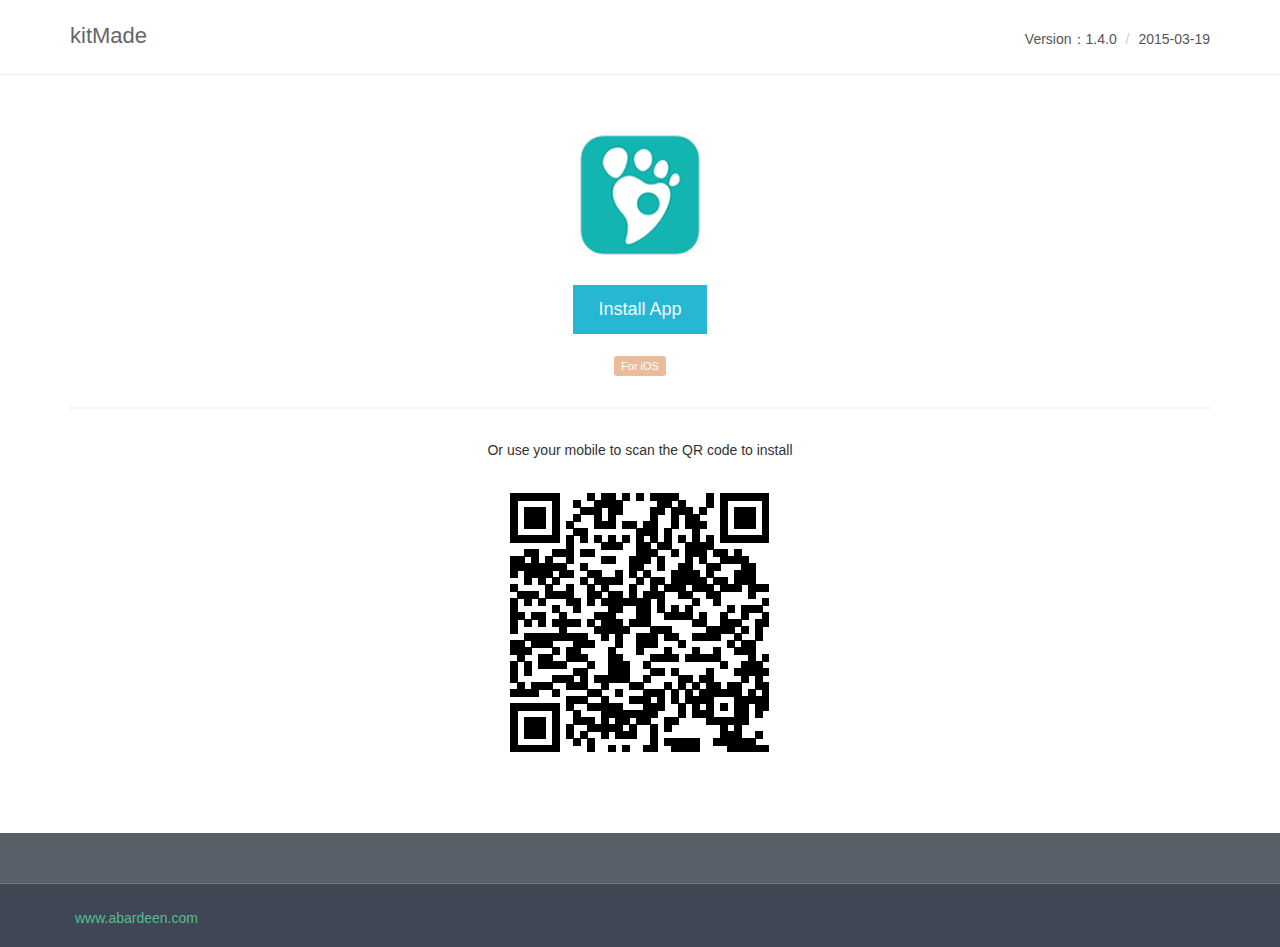
==== 国外/index.html @ a863ad76 "添加初始化" ====
<!DOCTYPE html>
<html lang="en"><!--<![endif]--><head><meta http-equiv="Content-Type" content="text/html; charset=UTF-8">
    <title>kitMade</title>
	<meta charset="utf-8">
    <meta name="keywords" content="阿巴町 企业签名 InHouse In-House iOS  ipa apk adhoc 安装 iPad iPhone">
    <meta name="description" content="阿巴町iOS APP下载">

    <meta property="og:type" content="webpage">
    <meta property="og:url" content="http://www.abardeen.com/">
    <meta property="og:title" content="阿巴町">
    <meta property="og:description" content="阿巴町">

    <meta name="apple-mobile-web-app-capable" content="yes">
    <meta name="apple-mobile-web-app-title" content="阿巴町">
    <meta name="apple-mobile-web-app-status-bar-style" content="black-translucent">
    <meta name="viewport" content="width=device-width, initial-scale=1.0, maximum-scale=1.0, minimum-scale=1.0, user-scalable=no minimal-ui">

    <link rel="dns-prefetch" href="http://ssl.pgyer.com/">
    <link rel="dns-prefetch" href="http://google-analytics.com/">

  

    <!-- CSS Global Compulsory-->
    <link rel="stylesheet" href="./inc/css/bootstrap.min.css">
    <link rel="stylesheet" href="./inc/css/style.css">

    <!-- CSS Implementing Plugins -->
    <link rel="stylesheet" href="./inc/css/line-icons.css">
    <link rel="stylesheet" href="./inc/css/font-awesome.min.css">
    <link rel="stylesheet" href="./inc/css/flexslider.css">
    <link rel="stylesheet" href="./inc/css/jquery.bxslider.css">
    <link rel="stylesheet" href="./inc/css/horizontal-parallax.css">

    <!-- CSS Theme -->
    <link rel="stylesheet" href="./inc/css/default.css" id="style_color">

    <!-- CSS Customization -->
    <link rel="stylesheet" href="./inc/css/custom.css">

</head>	

<body>


<!--=== Breadcrumbs ===-->
<div class="row-fluid breadcrumbs margin-bottom-20">
	<div class="container">
        <h1 class="pull-left">kitMade</h1>
        <ul class="pull-right breadcrumb">
            <li>Version：1.4.0</li>
			<li>2015-03-19</li>
        </ul>
    </div><!--/container-->
</div><!--/breadcrumbs-->
<!--=== End Breadcrumbs ===-->

<!--=== Content Part ===-->
<div class="container content"> 	
    <div id="" class="view row">    
        <div class="span12" style="text-align:center;">
                        <a href="javascript:void(0);" onclick="javascript:install();"><img src="./app/kitMade/logo.png" class="appicon" onerror="javascript:this.src=&#39;/static/assets/img/default-icon.png&#39;;"></a>
                        <div>
            </div>
        </div>
    </div>

    <div id="" class="view row" style="margin-top:30px;">    
        <div class="span12 margin-bottom-20" style="text-align:center;">
                        <a href="javascript:void(0);" onclick="javascript:install();" id="install" class="btn-u btn-u-lg"><i class="fa fa-download"></i> Install App</a>
                    </div>
        <div class="span12" style="text-align:center;">
                            <span class="label label-info" id="labelInfo">For iOS</span>
                      
                    </div>
    </div>

    <hr class="devider devider-dotted">

    <div id="" class="view row margin-bottom-30">    
        <div class="span12" style="text-align:center;">
            Or use your mobile to scan the QR code to install            <br>
            <br>
             <img src="./app/kitMade/qrcode.png">
        </div>
    </div>

    
    
    
        
</div><!--/container-->	 	
<!--=== End Content Part ===-->


<!--=== Footer ===-->
<div class="footer">
	<div class="container">
		<div class="row-fluid">
		</div><!--/row-fluid-->	
	</div><!--/container-->	
</div><!--/footer-->	
<!--=== End Footer ===-->

<!--=== Copyright ===-->
<div class="copyright">
	<div class="container">
		<div class="row">
			<div class="col-md-6 col-sm-6 col-xs-7 text-left">
	            <p><a href="http://www.abardeen.com/">www.abardeen.com</a></p>
			</div>
			
		</div><!--/row-fluid-->
	</div><!--/container-->	
</div><!--/copyright-->	
<!--=== End Copyright ===-->

<!-- JS Global Compulsory -->
<script async="" src="./inc/analytics.js"></script><script type="text/javascript" src="./inc/jquery-1.10.2.min.js"></script>
<script type="text/javascript" src="./inc/jquery-migrate-1.2.1.min.js"></script>
<script type="text/javascript" src="./inc/bootstrap.min.js"></script>
<script type="text/javascript" src="./inc/app.js"></script>

<script>
(function(i,s,o,g,r,a,m){i['GoogleAnalyticsObject']=r;i[r]=i[r]||function(){
 (i[r].q=i[r].q||[]).push(arguments)},i[r].l=1*new Date();a=s.createElement(o),
 m=s.getElementsByTagName(o)[0];a.async=1;a.src=g;m.parentNode.insertBefore(a,m)
 })(window,document,'script','//www.google-analytics.com/analytics.js','ga');

ga('create', 'UA-52814215-1', 'auto');
ga('send', 'pageview');
</script>

<!-- JS Page Level -->
<script type="text/javascript">
    jQuery(document).ready(function() {
        App.init();
    });
</script>
<!--[if lt IE 9]>
<script src="/static/assets/plugins/respond.js"></script>
<![endif]-->    

<script>
function isMobile() {
    return /Android|webOS|iPhone|iPad|iPod|BlackBerry|IEMobile|Opera Mini/i.test(navigator.userAgent);
}
function install() {
        if (!isMobile()) {
        alert('For install app, please use the mobile-browser to open this page, or scan the QR code below.');
        return;
    }
    
    
    
    url = "itms-services://?action=download-manifest&url=https://app-download-hk.abardeen.com/app/kitMade/kitMade.plist";
    window.location.href = url;
}
function saveData() {
    $.ajax({
        type : "POST",
        data : $('#form').serialize(),
        dataType: 'json',
        beforeSend: function( xhr ) {
            $('#submitButton').text('Loading...').addClass('btn-u-default').attr('disabled', 'disabled');
        },
        success : function(result, textStatus, jqXHR) {
            code = result.code;
            if (code == 0) {
                window.location.href = '/app/view/4c2f49879f9f68a579352733b20bb296';
            } else {
                alert(result.message);
                $('#submitButton').text('Enter').removeClass('btn-u-default').removeAttr('disabled');
            }
        },
        error : function(jqXHR, textStatus, errorThrown) {
            $('#submitButton').text('Enter').removeClass('btn-u-default').removeAttr('disabled');
        }
    });
}
function isMobileDateValid() {
    var myDate = new Date();
    var ts = myDate.getTime() / 1000;
    return (ts <= 1411228799);
}
$(document).ready(function() {
    $('#form').submit(function() {
        if ($('#password').val() == '') {
            alert('Please enter password');
            return false;
        }

        saveData();
        return false;
    });

    $('.history_row').click(function() {
       appkey = $(this).attr('appkey');
       window.location.href = '/app/view/' + appkey;
    });

    $('.history_show_more').click(function() {
       $('.history_row').show();
       $(this).hide();
    });
});
</script>



</body></html>
---- 国外/inc/css/style.css ----
/*Import Global Compulsory CSS Files*/
@import url(app.css);
@import url(plugins.css);

/*Import CSS Plugins*/
@import url(plugins/animate.css);
@import url(plugins/box-shadows.css);

/*Boxed Layout
------------------------------------*/
.wrapper {
  background: #fff;
}

.boxed-layout {
  padding: 0;
  box-shadow: 0 0 5px #ccc;
  margin-left: auto !important;
  margin-right: auto !important;
  background: url(../img/patterns/15.png) repeat;
}

/*Parallax Backgrounds
------------------------------------*/
.parallax-bg {
	background: url(../img/blur/img1.jpg) 50% 0 repeat fixed;		
}

/*Parallax Counter Block*/
.parallax-counter {
	padding: 60px 0;
	background: url(../img/bg/9.jpg) 50% 0 no-repeat fixed;	
}

.parallax-counter h4 {
	color: #fff;
	font-size: 18px;
}

.parallax-counter .counters {
	color: #fff;
	padding: 20px 0;
	font-weight: 200;
	background: rgba(0,0,0,0.6);
}

/*Parallax Team*/
.parallax-team {
	background: url(../img/team/faces.jpg) 50% 0 repeat fixed;	
}

.parallax-team,
.parallax-team .title-box-v2 {
	position: relative;
}

.parallax-team:before {
	top: 0;
	left: 0;
	width: 100%;
	height: 100%; 
	content: " ";
	position: absolute;
	background: rgba(255,255,255,0.9);
}

/*Top Bar (login, search etc.)
------------------------------------*/
.topbar {
	z-index: 12;
	padding: 8px 0 16px 0;
	position: relative;
}

.topbar ul.loginbar {
	margin: 0;
}

.topbar ul.loginbar > li {
	display: inline;
	list-style: none;
	position: relative;
	padding-bottom: 15px;
}

.topbar ul.loginbar > li > a, 
.topbar ul.loginbar > li > a:hover {
	color: #7c8082;
	/* font-size: 11px; */
	/* text-transform: uppercase; */
}

.topbar ul.loginbar li i.fa { 
	color: #bbb;
}

.topbar ul.loginbar li.topbar-devider { 
	top: -1px;
	padding: 0;
	font-size: 8px;
	position: relative;
	margin: 0 9px 0 5px;
	font-family: Tahoma;
	border-right: solid 1px #bbb;
}

/*Lenguages*/
.topbar ul.lenguages {
	top: 25px;
	left: -5px;
	display: none;
	padding: 4px 0;
	padding-left: 0; 
	list-style: none;
	min-width: 100px;
	position: absolute;
	background: #f0f0f0;
}

.topbar li:hover ul.lenguages {
	display: block;
}

.topbar ul.lenguages:after {
	top: -4px;
	width: 0; 
	height: 0;
	left: 8px;
	content: " "; 
	display: block; 
	position: absolute;
	border-bottom: 6px solid #f0f0f0;	
	border-left: 6px solid transparent;
	border-right: 6px solid transparent;
	border-left-style: inset; /*FF fixes*/
	border-right-style: inset; /*FF fixes*/
}

.topbar ul.lenguages li a {
	color: #555;
	display: block;
	font-size: 12px;
	padding: 2px 12px;
	margin-bottom: 1px;
	text-transform: uppercase; 
}

.topbar ul.lenguages li.active a i {
	color: #999;
	float: right;
	margin-top: 2px;
}

.topbar ul.lenguages li a:hover, 
.topbar ul.lenguages li.active a {
	background: #fafafa;
}

.topbar ul.lenguages li a:hover {
	text-decoration: none; 
}

/*Top Bar v1 (login, search etc.)
------------------------------------*/
.topbar-v1 {
	background: #fdfdfd;
	border-bottom: solid 1px #f0f0f0;
}

/*Top Contacts*/
.topbar-v1 ul {
	margin: 0;
}

.topbar-v1 .top-v1-contacts li {
	color: #666;
	padding: 5px 0;
	font-size: 12px;
	margin-right: 15px;
	display: inline-block;
}

.topbar-v1 .top-v1-contacts i {
	color: #999;
	font-size: 13px;
	margin-right: 3px;
}

/*Top Data*/
.topbar-v1 .top-v1-data {
	text-align: right;
}

.topbar-v1 .top-v1-data li {
	padding: 5px 11px;
	display: inline-block;	
	border-right: solid 1px #eee;
}

.topbar-v1 .top-v1-data li:first-child {
	border-left: solid 1px #eee;
}

.topbar-v1 .top-v1-data li a {
	font-size: 12px; 
}

.topbar-v1 .top-v1-data li a:hover {
	text-decoration: none;
}

.topbar-v1 .top-v1-data li i {
	color: #777;
	font-size: 13px; 
}

.topbar-v1 .top-v1-data li a:hover i {
	color: #72c02c;
}

/*Responsive Topbar v1*/
@media (max-width: 992px) {
	.topbar-v1 ul {
		text-align: center !important;
	}

	.topbar-v1 .top-v1-contacts {
		margin: 10px 0;
	}

	.topbar-v1 .top-v1-data li {
		top: 1px;
		padding: 6px 16px;
		margin-left: -5px;
		position: relative;
		border: solid 1px #eee;
	}		
}

/*Header Default
------------------------------------*/
.header {
	z-index: 99;
	position: relative;
	border-bottom: solid 2px #eee;
}

.header .navbar {
	margin: 0;
	min-height: inherit;
}

.header .navbar-default {
	border: none;
	background: none;
}

.header .navbar-collapse {
	position: relative;
	/*max-height: inherit;*/
}

/*Brand*/
.header .navbar-brand { 
	z-index: 1;
	top: -8px;
	position: relative;
	padding: 0 10px 10px;
}

@media (max-width: 992px) {
	.header .navbar-brand { 
		top: 0;
		height: 40px;
	}
}

/*Navbar*/
@media (min-width: 992px) {
	.header .navbar-nav {
		float: right;
	}	
}

.header .navbar-default .navbar-nav > li > a {
	color: #687074;
	font-size: 15px;
	font-weight:400;
	text-transform: uppercase;
}

.header .navbar-default .navbar-nav > .active > a {
	color: #72c02c;
}

/*Dropdown*/
.header .navbar-right .dropdown-menu {
	right: inherit;
}

/*Navbar Toggle*/
.navbar-toggle,
.navbar-default .navbar-toggle:hover, 
.navbar-default .navbar-toggle:focus {
	background: #72c02c;
	padding: 6px 10px 2px;
}

.navbar-default .navbar-toggle {
	border-color: #5fb611;
}

.navbar-default .navbar-toggle:hover {
	background: #5fb611;
}

.navbar-default .navbar-toggle .fa {
	color: #fff;
	font-size: 19px;
}

/*Responsive Navbar*/
@media (max-width: 767px) {
	.header .navbar-default .navbar-nav > li > a {
		font-size: 14px;
		padding: 9px 10px;
	}

	.header .navbar-default .navbar-nav > li a {
		/*margin-bottom: 1px;*/
		border-bottom: solid 1px #eee;
	}

	.header .navbar-default .navbar-nav > li > a:focus {
		background: none;
	}

	.header .navbar-default .navbar-nav > li > a:hover {
		color: #72c02c;
	}

	.header .navbar-default .navbar-nav > .active > a,
	.header .navbar-default .navbar-nav > .active > a:hover,
	.header .navbar-default .navbar-nav > .active > a:focus {
		color: #fff;
		background: #72c02c;
		/*border-bottom: solid 2px #72c02c;*/
	}

	.header .dropdown-submenu li a { 
		font-size: 12px;
	}	
}

@media (min-width: 767px) {
	/*Navbar Collapse*/
	.header .navbar-collapse {
		padding: 0;
	}

	/*Navbar*/
	.header .navbar-nav {
		top: 2px;
		position: relative;
	}

	.header .navbar-default .navbar-nav > li > a {
		padding: 9px 30px 9px 20px;		
	}

	.header .navbar-default .navbar-nav > li > a,
	.header .navbar-default .navbar-nav > li > a:focus {	
		border-bottom: solid 2px transparent;
	}

	.header .navbar-default .navbar-nav > li > a:hover,
	.header .navbar-default .navbar-nav > .active > a {
		border-bottom: solid 2px #72c02c;
	}
	
	.header .navbar-default .navbar-nav > li > a,
	.header .navbar-default .navbar-nav > li > a:hover,
	.header .navbar-default .navbar-nav > li > a:focus,	
	.header .navbar-default .navbar-nav > .active > a, 
	.header .navbar-default .navbar-nav > .active > a:hover, 
	.header .navbar-default .navbar-nav > .active > a:focus {
		background: none;
	}
	

	.header .navbar-default .navbar-nav > .open > a,
	.header .navbar-default .navbar-nav > .open > a:hover,
	.header .navbar-default .navbar-nav > .open > a:focus {
		color: #687074;
	}

	/*Dropdown Menu*/
	.header .dropdown-menu { 
		padding: 0;
		border: none;
		min-width: 200px;
		border-radius: 0; 
		z-index: 9999 !important;
		margin-top: -2px !important; 
		border-top: solid 2px #72c02c; 
		border-bottom: solid 2px #687074; 
	}

	.header .dropdown-menu li a { 
		color: #687074; 
		font-size: 13px; 
		font-weight: 400; 
		padding: 6px 15px; 
		border-bottom: solid 1px #eee;
	}

	.header .dropdown-menu .active > a,
	.header .dropdown-menu li > a:hover {
		color: #fff;
		filter: none !important;
		background: #687074 !important;
		-webkit-transition: all 0.1s ease-in-out;
		-moz-transition: all 0.1s ease-in-out;
		-o-transition: all 0.1s ease-in-out;
		transition: all 0.1s ease-in-out;
	}

	.header .dropdown-menu li > a:focus {
		background: none;
		filter: none !important;
	}

	.header .navbar-nav > li.dropdown:hover > .dropdown-menu {
		display: block;
	}	
}

/*Search Box*/
.header .navbar .nav > li > .search {
	color: #aaa;
	cursor: pointer;
	min-width: 35px;
	font-size: 15px;
	text-align: center;
	background: #f7f7f7;
	padding: 11px 0 12px;
	display: inline-block;
	border-bottom: solid 2px #aaa;
}

.header .navbar .nav > li > .search:hover {
	color: #72c02c;
	background: #f7f7f7;
	border-bottom-color: #72c02c;
}

.header .navbar .search-open {
	right: 0; 
	top: 38px; 
	display: none;
	padding: 14px; 
	position: absolute;
	background: #fcfcfc; 
	border-top: solid 2px #eee;
	box-shadow: 0 1px 3px #ddd; 
}

.header .navbar .search-open form {
	margin: 0;	
}

@media (min-width: 767px) {
	.header .navbar .search-open {
		width: 330px;
	}

	.header .open > .dropdown-menu,
	.header-v1 .open > .dropdown-menu {
		display: none;
	}
}

@media (max-width: 767px) {
	.header .navbar .nav > li > .search {
		color: #999;
		width: 35px;
		height: 34px;
		line-height: 12px;
		text-align: left;
		text-align: center;
		margin: 5px 10px 0;
		background: #eee;
		border-bottom: none;
	}

	.header .navbar .nav > li > .search:hover {
		background: #5fb611;
		color: #fff !important;
	}

	.header .navbar .search-open {
		top: 5px;
		padding: 0;
		left: 48px;
		border-top: none;
		box-shadow: none;
		background: none; 
		margin-right: 10px;
	}
}

/*Header v1
------------------------------------*/
.header-v1 {
	border-bottom: none; 
}

/*Brand*/
.header-v1 .navbar-brand {
	top: 2px;
	padding: 0 10px 10px;
}

/*Search Box*/
.header-v1 .navbar .search-open {
	background: #f8f8f8; 
}

@media (max-width: 767px) {
	.header-v1 .navbar .search-open {
		bottom: -6px; 
	}	
}

.header-v1 .navbar .nav > li > .search {
	padding: 11px;
	border: none;
	min-width: 37px;
}

.header-v1 .navbar .nav > li > .search:hover {
	background: #72c02c;
	color: #fff !important;
}

/*Toggle*/
.header-v1 .navbar-toggle {
	margin-top: 3px;
}

/*Responsive Header v1*/
@media (min-width: 767px) and (max-width: 992px) {
	/*Brand*/
	.header-v1 .navbar-brand {
		margin-bottom: 15px;
	}
}

@media (min-width: 767px) {
	/*Navbar*/
	.header-v1 .navbar-default .navbar-nav > li {
		margin-left: 1px;
	}

	.header-v1 .navbar-default .navbar-nav > li > a {
		padding: 9px 30px 6px 20px;		
	}

	.header-v1 .navbar-default .navbar-nav > .active > a,
	.header-v1 .navbar-default .navbar-nav > li > a:hover,
	.header-v1 .navbar-default .navbar-nav > li > a:focus {
		color: #fff !important;
		background: #72c02c !important;
	}

	.header-v1 .navbar-default .navbar-nav > .open > a,
	.header-v1 .navbar-default .navbar-nav > .open > a:hover,
	.header-v1 .navbar-default .navbar-nav > .open > a:focus {
		color: #fff;
		background: #72c02c;		
	}

	/*Dropdown Menu*/
	.header-v1 .dropdown-menu { 
		background: #fafafa;
	}
}

/*Header Fixed
------------------------------------*/
/*Header*/
.header-fixed .header {
	height: 78px;
}

.header-fixed .header.header-fixed-shrink {
	top: 0;
	left: 0;
	width: 100%;
	height: 95px;
	z-index: 9999;
	position: fixed;
	margin-top: -35px;
	background: rgba(255,255,255, 0.9);
	border-bottom-color: #f5f5f5;
	-webkit-transition: height 0.6s;
	-moz-transition: height 0.6s;
	transition: height 0.6s;
}

/*Brand*/
.header-fixed .header.header-fixed-shrink .navbar-brand { 
	top: 10px;
	z-index: 1;
	position: relative;
	padding: 0 10px 10px;
}

.header-fixed .header.header-fixed-shrink .navbar-brand img {
	width: 90%;
}

.header-fixed .header.header-fixed-shrink .search,
.header-fixed .header.header-fixed-shrink .active a {
	border-bottom: none !important;
}

.header-fixed .header.header-fixed-shrink .dropdown > a:after {
	top: 19px;
}

/*Toggle*/
.header-fixed .navbar-toggle {
	margin-top: 5px;
}

/*Search Bar*/
.header-fixed .header.header-fixed-shrink .search {
	margin-top: 12px;
	padding: 8px !important;
	color: #585f69 !important;
	background: none !important;
}

.header-fixed .header.header-fixed-shrink .search-open {
	border-top: none;
	background: rgba(255,255,255, 0.9);	
}

/*Responsive Fixed Header*/
@media (max-width: 992px) {
	/*Header*/
	.header-fixed .header {
		height: 118px;
	}

	.header-fixed .header.header-fixed-shrink {
		height: 135px;
	}
}

@media (max-width: 767px) {
	/*Header*/
	.header-fixed .header,
	.header-fixed .header.header-fixed-shrink {
		height: 88px;
	}

	/*Navbar*/
	.header-fixed .header .navbar-nav {
		background: #fff;
		padding: 6px 0;
		margin-top: 0px;
		border: solid 1px #eee;
	}
	
	.header-fixed .header .navbar-default .navbar-collapse, 
	.header-fixed .header .navbar-default .navbar-form {
		border: none;
	}

	/*Toggle*/
	.header-fixed .navbar-toggle {
		margin-top: 9px;
	}

	/*Search*/
	.header-fixed .header.header-fixed-shrink .navbar .nav > li > .search {
		top: 5px;
		position: relative;
	}	
}

@media (min-width: 767px) {
	/*Navbar*/
	.header-fixed .header.header-fixed-shrink .navbar-nav > li > a {
		padding: 19px 30px 18px 20px;
		border-bottom: solid 1px transparent !important;
	}

	/*Search Bar*/
	.header-fixed .header.header-fixed-shrink .search-open {
		top: 56px;
	}	
}

/*Dropdown Submenu for BS3
------------------------------------*/
.dropdown-submenu { 
   position: relative; 
}

.dropdown > a:after,
.dropdown-submenu > a:after {
    top: 8px;
    right: 9px;
    font-size: 11px;
    content: "\f105";
    position: absolute;
    font-weight: normal;
    display: inline-block;
    font-family: FontAwesome;
}

@media (max-width: 767px) {
  .dropdown-submenu > a:after {
      content: " ";
  }
}

.dropdown > a:after {
    top: 9px;
    right: 15px;
    content: "\f107";
}

.dropdown-submenu > .dropdown-menu { 
   top: 0; 
   left: 100%; 
   margin-top: -5px; 
   margin-left: 0px; 
}

.dropdown-submenu:hover > .dropdown-menu {  
   display: block;
}

@media (max-width: 767px) {
  .dropdown-submenu > .dropdown-menu {  
     display: block;
     margin-left: 15px;
  }
}

.dropdown-submenu.pull-left {
   float: none;
}

.dropdown-submenu.pull-left > .dropdown-menu {
   left: -100%;
   margin-left: 10px;
}

.dropdown-menu li [class^="fa-"],
.dropdown-menu li [class*=" fa-"] {
  left: -3px;
  width: 1.25em;
  margin-right: 1px;
  position: relative;
  text-align: center;
  display: inline-block;
}
.dropdown-menu li [class^="fa-"].fa-lg,
.dropdown-menu li [class*=" fa-"].fa-lg {
  /* increased font size for fa-lg */
  width: 1.5625em;
}

/*Menu Icons*/
.menu-icon {
   margin-right: 10px;
   font-weight: 200;
}

/*Dropdown Show*/
.dropdown-show {
  position: relative;
  display: inline-block;
  box-shadow: 0 0 4px #eee;
}

/*Main Styles
------------------------------------*/
/*Purchase Block*/
.purchase {
	padding: 25px 0 30px;
	border-bottom: solid 1px #eee;
	background: url(../img/breadcrumbs.png) repeat;
}
.purchase p {
	margin-bottom: 0;
}
.purchase span {
	color: #666;
	display: block;
	font-size: 24px;
	line-height: 35px;
	font-weight: normal;
	margin-bottom: 12px;
	font-family: 'Open Sans', sans-serif; 	
}

.purchase .btn-buy {
	text-align: center;
}

.purchase .btn-buy a {
	margin-top: 27px;
}

.purchase .btn-buy a i {
	margin-right: 5px;
}

@media (max-width: 992px) {
	.purchase {
		text-align: center;
	}

	.purchase span {
		font-size: 22px;
		line-height: 29px;
	}

	.purchase .btn-buy a {
		margin-top: 25px;
		font-size: 16px;
	}
}

/*Service*/
.service {
	overflow: hidden; 
	margin-bottom: 10px;
	padding: 15px 15px 10px;
}
.service:hover {
	background: #fcfcfc;
	box-shadow: 0 0 5px #ddd;
    -webkit-transition: box-shadow 0.2s ease-in-out;
    -moz-transition: box-shadow 0.2s ease-in-out;
    -o-transition: box-shadow 0.2s ease-in-out;
    transition: box-shadow 0.2s ease-in-out;
}
.service:hover i {
	color: #656565;
}

.service .desc {
	padding: 0 15px; 
	overflow: hidden;
}
.service .desc h4 {
	font-size: 22px;
	line-height: 25px;
}

.service .service-icon {
	float: left;
	padding: 10px;
	color: #72c02c;
	font-size: 35px;  
	text-align: center;
    -webkit-transition: all 0.4s ease-in-out;
    -moz-transition: all 0.4s ease-in-out;
    -o-transition: all 0.4s ease-in-out;
    transition: all 0.4s ease-in-out;
}
.service .service-icon.icon-cogs {
	font-size: 37px;
}
.service .service-icon.icon-plane {
	font-size: 43px;
}

/* Recent Work  */
.recent-work a {
	text-align: center;
	background: #fcfcfc;
	display: inline-block;
}

.recent-work a:hover {
	text-decoration: none;
}

.recent-work a:hover strong {
	color: #555;
}

.recent-work em.overflow-hidden {
	display: block;
}

.recent-work a span {
	display: block;
	padding: 10px;
	border-bottom: solid 2px #eee;
}

.recent-work a strong {
	color: #555;
	display: block;
}

.recent-work a i {
	color: #777;
}

.recent-work a img {
   -webkit-transition: all 0.8s ease-in-out;
   -moz-transition: all 0.8s ease-in-out;
   -o-transition: all 0.8s ease-in-out;
   -ms-transition: all 0.8s ease-in-out;
   transition: all 0.8s ease-in-out;
}

.recent-work a:hover img {
	opacity: 0.8;
   -webkit-transform: scale(1.2) rotate(3deg);
   -moz-transform: scale(1.2) rotate(3deg);
   -o-transform: scale(1.0) rotate(3deg);
   -ms-transform: scale(1.2) rotate(3deg);
   transform: scale(1.2) rotate(3deg);
}

.recent-work a:hover span {
	border-bottom: solid 2px #72c02c;
    -webkit-transition: all 0.2s ease-in-out;
    -moz-transition: all 0.3s ease-in-out;
    -o-transition: all 0.2s ease-in-out;
    transition: all 0.3s ease-in-out;
}

/* Work */
.work {
	margin-top: 6px;
}
.work .details {
	padding: 10px;
}
.work .caption {
	display: block;
	padding-top: 5px;
	color: #585f69 !important;
	font-size: 18px !important;
}
.work .caption:hover {
	cursor: pointer;
	color: #444 !important;
	text-decoration: underline;
}

/*Footer*/
.footer {
	color: #dadada;
	background: #585f69;
	padding: 20px 0 30px;
    font-size:14px;
    line-height:25px;
}

.footer.margin-top-0 {
	margin-top: 0;
}

.footer p,
.footer a {
	font-size: 14px;
} 
.footer p {
	color: #dadada;
} 

.footer a {
	color: #72c02c;
    font-size:14px;
}
.footer a:hover {
	color: #a8f85f;
    -webkit-transition: all 0.4s ease-in-out;
    -moz-transition: all 0.4s ease-in-out;
    -o-transition: all 0.4s ease-in-out;
    transition: all 0.4s ease-in-out;
}
.footer ul {
    list-style-type: none;
    margin:0;
    padding:0;
}

.footer li {
	color: #dadada;
} 

.footer h2, 
.footer h3,
.footer h4 {
	color: #e4e4e4;
	background: none;
	text-shadow: none;
}

.footer .headline {
    border-bottom: none;
    margin: 10px 0 15px 0;
}

.footer .headline h2 {
    font-size:14px;
    border-bottom:none;
    font-weight:bold;
}

/*Footer Subsribe*/
.footer .footer-subsribe {
	width: 85%;
}

/*Footer Blog Posts*/
.footer .blog-list {
	margin: 0;
	padding: 0;
	color: #dadada;
	list-style: none;
}

.footer .blog-list li {
	padding: 0 0;
	margin-bottom: 7px; 
}
.footer .blog-list li span {
	color: #818488;
}

.footer .dl-horizontal,
.footer .dl-horizontal:hover {
	border: none !important;
	background: none !important;
}
.footer .posts .dl-horizontal a {
	color: #dadada;
}
.footer .dl-horizontal a:hover {
	color: #a8f85f !important;
}
.footer .dl-horizontal img {
	border-color: #888 !important;
}

/*Copyright*/
.copyright {
	font-size: 14px;
	padding: 11px 0 7px;
	background: #3e4753;
	border-top: solid 1px #777;	
}

.copyright p {
	color: #dadada;
	margin-top: 12px;
}

.copyright a {
	margin: 0 5px;
	color: #72c02c;
}
.copyright a:hover {
	color: #a8f85f;
}

.copyright a img {
	margin-top: 5px;
}

/*Breadcrumbs
------------------------------------*/ 
/*Default Breadcrumbs*/
.breadcrumbs {
	overflow: hidden;
	padding: 10px 0 6px;
	border-bottom: solid 1px #eee;
	background: url(../img/breadcrumbs.png) repeat;
}
.breadcrumbs h1 {
	color: #666;
	font-size: 22px;
	margin-top: 8px;
}

.breadcrumb { 
	top: 10px;
	padding-right: 0;
	background: none;
	position: relative;
}
.breadcrumb a {
	color: #777;
}
.breadcrumb li.active,
.breadcrumb li a:hover {
	color: #72c02c;
	text-decoration: none;
}

@media (max-width: 550px) {
	.breadcrumbs h1.pull-left,
	.breadcrumbs ul.pull-right {
		width: 100%;
		text-align: center;
	}

	.breadcrumbs h1.pull-left {
		margin-bottom: 0;
	}

	.breadcrumbs .breadcrumb {
		top: 0;
		margin-bottom: 10px;
	}
}

/*Thumbnails
------------------------------------*/
a.thumbnail {
	padding: 0;
	border: none;
	margin-bottom: 15px;
}

.thumbnail-style { 
	padding: 7px;
	margin-bottom: 20px; 
}
.thumbnail-style:hover { 
/*
	box-shadow: 0 0 8px #ddd; 
    -webkit-transition: box-shadow 0.2s ease-in-out;
    -moz-transition: box-shadow 0.2s ease-in-out;
    -o-transition: box-shadow 0.2s ease-in-out;
    transition: box-shadow 0.2s ease-in-out;
*/
}

.thumbnail h3,
.thumbnail-style h3 {
	margin: 6px 0 8px 0;
}

.thumbnail h3 a,
.thumbnail-style h3 a {
	color: #585f69;
	font-size: 16px;
}

.thumbnail h3 a:hover,
.thumbnail-style h3 a:hover {
	color: #72c02c;
	text-decoration: none;
}

.thumbnail-style .thumbnail-img {
	position: relative;
	margin-bottom: 11px;
}

.thumbnail-style a.btn-more {
	right: -10px;
	bottom: 10px;
	color: #fff;
	padding: 1px 6px;
	position: absolute;
	background: #72c02c;
	display: inline-block; 
}
.thumbnail-style a.btn-more:hover {
	text-decoration: none;
	box-shadow: 0 0 0 2px #377500;
}
.thumbnail-style:hover a.btn-more {
	right: 10px;
}

.thumbnail-kenburn img {
	left: 10px;
	margin-left: -10px;
	position: relative;
   -webkit-transition: all 0.8s ease-in-out;
   -moz-transition: all 0.8s ease-in-out;
   -o-transition: all 0.8s ease-in-out;
   -ms-transition: all 0.8s ease-in-out;
   transition: all 0.8s ease-in-out;
}
.thumbnail-kenburn:hover img {
   -webkit-transform: scale(1.2) rotate(2deg);
   -moz-transform: scale(1.2) rotate(2deg);
   -o-transform: scale(1.2) rotate(2deg);
   -ms-transform: scale(1.2) rotate(2deg);
   transform: scale(1.2) rotate(2deg);
}
 
/*Servive Blocks
------------------------------------*/
/*Service Alternative Block*/
.service-alternative .service:hover { 
	background: #76ca2c;
    -webkit-transition: all 0.4s ease-in-out;
    -moz-transition: all 0.4s ease-in-out;
    -o-transition: all 0.4s ease-in-out;
    transition: all 0.4s ease-in-out;
}
.service-alternative .service:hover i,
.service-alternative .service:hover p,
.service-alternative .service:hover h4 { 
	color: #fff;
}

/*Servive Block Versions*/
.service-v1 h2 {
	margin: 15px 0 10px;
	font-size: 20px;
	line-height: 28px;
}

.service-v1 p {
	text-align: justify;
}

/*Blog Posts
------------------------------------*/ 
.posts .dl-horizontal a {
	color: #555;
}

.posts .dl-horizontal { 
	margin-bottom: 15px;
	overflow: hidden;
}

.posts .dl-horizontal dt { 
	width: 60px; 
	float: left;
}

.posts .dl-horizontal dt img { 
	width: 60px; 
	height: 60px;
	padding: 2px;
	margin-top: 2px; 
	border: solid 1px #ddd;
}

.posts .dl-horizontal dd { 
	margin-left: 70px;
}

.posts .dl-horizontal dd p { 
	margin: 0;
}

.posts .dl-horizontal dd a {
	font-size: 14px;
	line-height: 16px !important; 
}

.posts .dl-horizontal dd a:hover { 
	color: #72c02c; 
	text-decoration: none;
}

.posts .dl-horizontal:hover dt img,
.posts .dl-horizontal:hover dd a { 
	color: #72c02c;
	border-color: #72c02c !important;
	-webkit-transition: all 0.4s ease-in-out;
	-moz-transition: all 0.4s ease-in-out;
	-o-transition: all 0.4s ease-in-out;
	transition: all 0.4s ease-in-out;
}

/*About Page
------------------------------------*/
.team ul.team-socail { 
	text-align: right;
}

.team ul.team-socail li {
	padding: 0 !important;
	margin: 0 !important;
}

.team ul.team-socail li a,
.team ul.team-socail li a:hover {
	text-decoration: none;
}

.team ul.team-socail li i {
	color: #aaa;
	padding: 3px;
	min-width: 30px;
	font-size: 20px;
	text-align: center;
	background: #f7f7f7;
	display: inline-block;
}

.team ul.team-socail li i:hover {
	color: #fff;
	background: #72c02c;
	-webkit-transition: all 0.2s ease-in-out;
	-moz-transition: all 0.2s ease-in-out;
	-o-transition: all 0.2s ease-in-out;
	transition: all 0.2s ease-in-out;
}

.team .thumbnail-style {
	padding: 12px;
}

.team .thumbnail-style img {
	margin-bottom: 7px;
}

.team .thumbnail-style h3 {
	margin-bottom-bottom: 5px;
}

.team .thumbnail-style:hover h3 a {
	color: #72c02c !important;
}

.team .thumbnail-style small {
	display: block;
	margin-top: 5px;
	font-size: 12px;
}

/*About Me Page
------------------------------------*/
.about-me {
	overflow: hidden;
}

.about-me h2 {
	margin: 0;
	font-size: 20px;
	text-transform: uppercase;
}

.about-me span {
	color: #999;
	display: block;
	font-size: 14px;
	margin-bottom: 10px;
}

.about-me .social-icons {
	margin-top: 7px;
}

/*About My Goals*/
.about-my-goals h2 {
	text-transform: uppercase;
}

/*About Skills*/
.about-skills {
	padding: 40px 0; 	
	border-top: 1px solid #eee;
	border-bottom: 1px solid #eee;
	background: url(../img/breadcrumbs.png) repeat;
}

/*Gallery Page
------------------------------------*/
.gallery-page .thumbnail,
.gallery-page .thumbnail:hover {
	padding: 0;
	border: none;
	box-shadow: none;
}
.gallery-page .thumbnails {
	margin-bottom:6px;
}

/*Privacy Page
------------------------------------*/
.privacy a {
	text-decoration: underline;
}
.privacy a:hover {
	color: #72c02c;
	text-decoration: none;
}

/*Portfolio Item Page v1
------------------------------------*/
.portfolio-item h2 {
	color: #555;
	font-size: 24px;
	margin: 0 0 15px;
}
.portfolio-item li {
	padding: 3px 0;
} 
.portfolio-item p a {
	text-decoration: underline;
}
.portfolio-item p a:hover {
	text-decoration: none;
}

/*Portfolio Item v1*/
.portfolio-item1 ul {
	margin: 10px 0 20px;
}

.portfolio-item1 li {
	font-size: 16px;
	margin-bottom: 3px;
}

.portfolio-item1 li i {
	font-size: 18px;
	margin-right: 4px;
}

/*Sidebar Features
------------------------------------*/
/*Blog Tags*/
ul.blog-tags li {
	display: inline-block;
}

ul.blog-tags a {
	font-size :13px;
	padding: 2px 7px;
	background: #f7f7f7;
	margin: 0 3px 6px 0;
	display: inline-block;
}

ul.blog-tags a i {
	color: #666;
}

ul.blog-tags a:hover {
	background: #72c02c;
}

ul.blog-tags a:hover,
ul.blog-tags a:hover i {
	color: #fff !important;
	text-decoration: none;
	-webkit-transition: all 0.2s ease-in-out;
	-moz-transition: all 0.2s ease-in-out;
	-o-transition: all 0.2s ease-in-out;
	transition: all 0.2s ease-in-out;
}

/*Blog Photo Stream*/
.blog-photos li {
	display: inline;
}
.blog-photos li img {
	opacity: 0.6;
	width: 58px;
	height: 58px;
	margin: 0 2px 8px;
}
.blog-photos li img:hover {
	opacity: 1;
	box-shadow: 0 0 0 2px #72c02c;
}

/*Blog Latest Tweets*/
.blog-twitter .blog-twitter-inner {
	padding: 10px;
	background: #f7f7f7;
	position: relative;
	margin-bottom: 10px;
	/*border-top: solid 2px #eee;*/
}

.blog-twitter .blog-twitter-inner,
.blog-twitter .blog-twitter-inner:after,
.blog-twitter .blog-twitter-inner:before {
	transition: all 0.3s ease-in-out;
	-o-transition: all 0.3s ease-in-out;
	-ms-transition: all 0.3s ease-in-out;
	-moz-transition: all 0.3s ease-in-out;
	-webkit-transition: all 0.3s ease-in-out;	
}

.blog-twitter .blog-twitter-inner:after,
.blog-twitter .blog-twitter-inner:before {
	width: 0; 
	height: 0;
	right: 0px;
	bottom: 0px;
	content: " "; 
	display: block; 
	position: absolute;
}

.blog-twitter .blog-twitter-inner:after {
	border-top: 15px solid #eee;	
	border-right: 15px solid transparent;
	border-left: 0px solid transparent;
	border-left-style: inset; /*FF fixes*/
	border-right-style: inset; /*FF fixes*/
}
.blog-twitter .blog-twitter-inner:before {
	border-bottom: 15px solid #fff;	
	border-right: 0 solid transparent;
	border-left: 15px solid transparent;
	border-left-style: inset; /*FF fixes*/
	border-bottom-style: inset; /*FF fixes*/
}

.blog-twitter .blog-twitter-inner:hover {
	border-color: #72c02c;
	border-top-color: #72c02c;	
}
.blog-twitter .blog-twitter-inner:hover:after {
	border-top-color: #72c02c;	
}

.blog-twitter .blog-twitter-inner span.twitter-time {
	color: #777;
	display: block;
	font-size: 11px; 
}

.blog-twitter .blog-twitter-inner a {
	color: #72c02c;
	text-decoration: none;
}
.blog-twitter .blog-twitter-inner a:hover {
	text-decoration: underline;
}

.blog-twitter .blog-twitter-inner i.fa {
	top: 2px;
	color: #bbb;
	font-size: 18px;
	position: relative;
}

/*Choose Block*/
.who li { 
	margin-bottom: 6px;
}
.who li i { 
	color: #72c02c; 
	font-size: 13px;
	margin-right: 8px;
	position: relative; 
}
.who li:hover i, 
.who li:hover a { 
	color: #777;
}
.who li:hover a:hover {
	text-decoration: none;
}

/*Promo Page
------------------------------------*/
/*Slider Part*/
.fullwidthbanner-container.slider-promo {
	max-height: 460px !important;
}

.slider-promo-info-bg {
	padding: 25px 20px 20px;
	background: url(../img/bg-black.png) repeat;
}

.slider-promo-info span.big-size { 
	color: #fff;
	display: block;
	font-size: 30px;
	margin-bottom: 25px;
	text-shadow: 0 !important;
}

.slider-promo-info p {
	color: #fff;
	font-size: 16px;
	margin-bottom: 0;
}

/*Promo Box*/
.promo-box {
	padding: 20px;
	margin: 25px 0 20px;
	text-align: center;
}

.promo-box i {
	display: block;
	font-size: 50px;
}

.promo-box p {
	font-size: 14px;
	margin-bottom: 0;
}

.promo-box strong,
.promo-box strong a {
	color: #555;
	display: block;
	font-size: 20px;
	font-weight: 200; 
	margin: 20px 0 15px;
}

.promo-box:hover strong, 
.promo-box:hover strong a {
	color: #72c02c;
}

/*Promo Service*/
.promo-service {
	margin-bottom: 20px;
}

.promo-service li {
	margin-bottom: 5px;
}

.promo-service a.btn-u {
	margin: 0 20px 10px 0;
}

/*Promo Elements*/
.title-box {
	font-size: 16px;
	text-align: center;
	padding: 10px 0 10px;
}

.title-box .title-box-text {
	color: #555;
	display: block;
	font-size: 35px;
	font-weight: 200;
}

@media (max-width: 768px) {
	.title-box .title-box-text {
		font-size: 26px;
		line-height: 34px;
		margin-bottom: 10px;
	}
	.title-box p {
		font-size: 15px;
	}
}

.block-blockquote {
	margin: 20px 0; 
	text-align: center;
	border: dashed 1px #ccc;
}

.block-blockquote-inner {
	padding: 15px; 
}

.block-blockquote p {
	font-size: 26px;
	margin-bottom: 0;
}

/*Info Blocks*/
.info-blocks {
	margin-bottom: 15px;
}

.info-blocks:hover i.icon-info-blocks {
	color: #72c02c;
    -webkit-transition:all 0.2s ease-in-out;
    -moz-transition:all 0.2s ease-in-out;
    -o-transition:all 0.2s ease-in-out;
    transition:all 0.2s ease-in-out;	
}

.info-blocks i.icon-info-blocks {
	float: left;
	color: #777;
	font-size: 30px;
	min-width: 50px;
	margin-top: 10px;
	text-align: center;
}

.info-blocks .info-blocks-in {
	padding: 0 10px;
	overflow: hidden;
}

.info-blocks .info-blocks-in h3 {
	color: #555;
	font-size: 20px;
	line-height: 28px;
}

.info-blocks .info-blocks-in p {
	font-size: 12px;
}

/*Brand Page
------------------------------------*/
.brand-page .btn {
	margin-bottom: 10px;
}

/*Form Pages
------------------------------------*/
.form-page input,
.form-page select {
	margin-bottom: 10px;
}

/*Labels and Badges Page
------------------------------------*/
ul.labels-demo {
  margin: 5px 0;
}

ul.labels-demo li {
  list-style: none;
  display: inline-block;
  margin: 0 5px 2px 0;
}

.badge-sidebar {
	border-left: solid 1px #eee;
}

@media (max-width: 991px) {
	.badge-sidebar {
		border-left: none;
	}
}

/*Line Icon Page
------------------------------------*/
.line-icon-page .item-box {
	width: 25%;
	float: left;
	height: 90px;
	text-align: center;
	padding: 20px 10px;
	margin: 0 -1px -1px 0;
	border: 1px solid #ddd;
	word-wrap: break-word;
}

@media (max-width: 768px) {
	.line-icon-page .item-box {
		height: 115px;    
  }
}

@media (max-width: 450px) {
	.line-icon-page .item-box {
		height: 130px;    
  }
}

.line-icon-page .item-box:hover {
	background: #fafafa;
}

.line-icon-page .item span {
	display: block;
	font-size: 28px;
	margin-bottom: 10px;
}

.line-icon-page .item:hover {
	color: #72c02c;
}

/*GLYPHICONS Icons Page
------------------------------------*/
/*Special styles for displaying the icons and their classes*/
.bs-glyphicons {
	padding-left: 0;
	list-style: none;
	overflow: hidden;
	padding-bottom: 1px;
	margin-bottom: 20px;
}

.bs-glyphicons li {
	width: 25%;
	float: left;
	height: 115px;
	padding: 10px;
	font-size: 12px;
	line-height: 1.4;
	text-align: center;
	margin: 0 -1px -1px 0;
	border: 1px solid #ddd;
}

.bs-glyphicons .glyphicon {
	display: block;
	font-size: 24px;
	margin: 5px auto 10px;
}

.bs-glyphicons li:hover {
	color: #72c02c;
	background-color: #fafafa;
}

@media (min-width: 768px) {
	.bs-glyphicons li {
	  width: 12.5%;
	}
}

/*Contact Pages
------------------------------------*/
.map {
	width: 100%; 
	height: 350px;
	border-top: solid 1px #eee;
	border-bottom: solid 1px #eee;
}

.gm-style-iw {
	/*overflow: inherit !important;*/
}

.map-box {
	height: 250px;
}

.map-box-space {
	margin-top: 15px;
}

.map-box-space1 {
	margin-top: 7px;
}

/*Background Opacity
------------------------------------*/
.service-or {
	overflow: hidden;
	position: relative;
}

.service-bg {
    background-color: rgba(255,255,255,0.1);
    width: 250px;
    padding: 60px;
    position: absolute;
    top: -10px;
    right: -100px;
    transform: rotate(55deg);   
    -o-transform: rotate(55deg);
    -ms-transform: rotate(55deg);
    -moz-transform: rotate(55deg);
    -webkit-transform: rotate(55deg);
}

/*Service Block v2
------------------------------------*/
.servive-block-v2 .servive-block-in {
	padding: 20px 30px;
	text-align: center;
	margin-bottom: 15px;
	background: rgba(255,255,255,0.2);
}

.servive-block-v2 .servive-block-in img {
	width: 100%;
	margin-bottom: 15px;
}

.servive-block-v2 .servive-block-in i {
	font-size: 40px;
}

.servive-block-v2 .servive-block-in h4 {
	line-height: 25px;
}

.servive-block-v2 .servive-block-in p {
	margin-bottom: 20px;
}

.servive-block-v2 .servive-block-in i,
.servive-block-v2 .servive-block-in h4,
.servive-block-v2 .servive-block-in p {
	color: #fff;
}

/*Easy Block
------------------------------------*/
.easy-block-v1 {
	position: relative;
}

.easy-block-v1 img {
	width: 100%;
}

.easy-block-v1 .overflow-h h3 {
	width: 60%;	
	float: left;
	font-size: 18px;
	line-height: 24px;
	margin-bottom: 5px;
}

.easy-block-v1 .easy-block-v1-badge {
	left: 0px;
	top: 10px;
	z-index: 1;
	color: #fff;
	padding: 4px 10px;
	position: absolute;
}

/*Easy Block v2
------------------------------------*/
.easy-block-v2 {
	overflow: hidden;
	position: relative;
	margin-bottom: 20px;
}

.easy-block-v2 img {
	width: 100%;
}

.easy-bg-v2 {
	top: 5px;
	color: #fff;
	width: 100px;
	padding: 5px;
	right: -32px;
	font-size: 13px;
	position: absolute;
	text-align: center;
	letter-spacing: 2px;
	transform: rotate(45deg);   
	-o-transform: rotate(45deg);
	-ms-transform: rotate(45deg);
	-moz-transform: rotate(45deg);
	-webkit-transform: rotate(45deg);
}

.rgba-red { background-color: rgba(231,76,60,0.8);}
.rgba-blue{ background-color: rgba(52,152,219,0.8);}
.rgba-default { background-color: rgba(114,192,44,0.8);}
.rgba-purple { background-color: rgba(155,107,204,0.8);}

/*Easy Block v3
------------------------------------*/
.easy-block-v3 {
	text-align: left;
	background: #585f69;
	margin-bottom: 10px;
	padding: 30px 20px 20px;
}

.easy-block-v3.first { 
	background: #696f77; 
}
.easy-block-v3.second { 
	background: #707780; 
}
.easy-block-v3.third { 
	background: #787f88; 
}

.easy-block-v3 i {
	color: #fff;
	float: left;
	font-size: 30px;
	min-width: 45px;
	padding-top: 10px;
}

.easy-block-v3 .inner-faq-b {
	overflow: hidden;
}

.easy-block-v3 .inner-faq-b h2,
.easy-block-v3 .inner-faq-b h3 {
	font-size: 21px;
	margin-bottom: 8px;
}

.easy-block-v3 .inner-faq-b h4 {
	color: #fff;
	font-size: 17px;
	margin-bottom: 2px;
}

.easy-block-v3 .inner-faq-b h2,
.easy-block-v3 .inner-faq-b h3,
.easy-block-v3 .inner-faq-b p {
	color: #fff;
}

/*Full Width Block
------------------------------------*/
.full-w-block {
	padding: 30px 0;
	background: #282828;
}

.full-w-block .info-blocks i,
.full-w-block .info-blocks-in h3 {
	color: #fff;
}

.full-w-block .info-blocks-in p {
	color: #ccc;
}

.full-w-block .info-blocks:hover i.icon-info-blocks {
	color: #fff;
}

/*Team v2
------------------------------------*/
.team-v2 {
	position: relative;
	margin-bottom: 20px;
}

.team-v2 img {
	width: 100%;
}

.team-v2 .inner-team {
	padding: 20px;
	background: #fff;
	text-align: center;
}

.team-v2 .inner-team h3 {
	margin: 0;
}

.team-v2 .inner-team small {
	display: block;
	font-size: 12px;
	margin-bottom: 7px;
}

.team-v2 .inner-team p {
	font-size: 13px;
}

.team-v2 .inner-team hr {
	margin: 10px 0 15px;
}

/*Team-Social ---- Temporary*/
.team-social {
	margin-bottom: 0;
}

.team-social li {
	padding: 0 2px;
}

.team-social li a {
	font-size: 14px;
	padding: 6px 4px;
	border-radius: 50% !important;
}

.team-social li i {
	min-width: 20px;
}

.team-social li a.fb {
	color: #4862a3;
	border: 1px solid #4862a3;
}

.team-social li a.tw {
	color: #159ceb;
	border: 1px solid #159ceb;
}

.team-social li a.gp {
	color: #dc4a38;
	border: 1px solid #dc4a38;
}

.team-social li a:hover {
	text-decoration: none;
}

.team-social li a.fb:hover {
	color: #fff;
	background: #4862a3;
}

.team-social li a.tw:hover {
	color: #fff;
	background: #159ceb;
}

.team-social li a.gp:hover {
	color: #fff;
	background: #dc4a38;
}

/*Simple Block
------------------------------------*/
.simple-block {
	margin-bottom: 20px;
}	

.simple-block img {
	width: 100%;
}

.simple-block p {
	text-align: center;
}

.simple-block .carousel-indicators {
	top: 10px;
	left: 65%;
	text-align: right;
}

.simple-block .carousel-indicators .active {
	background: #555;
}

.simple-block .carousel-indicators li {
	border-color: #555;
}

.simple-block .carousel-inner > .item {
	margin: 0;
}

/*Two Blocks
------------------------------------*/
.two-blocks {
	text-align: center;
}

.two-blocks-in {
	margin-bottom: 30px;
}

.two-blocks-in i {
	color: #fff;
	padding: 11px;
	font-size: 30px;
	min-width: 50px;
	text-align: center;
	background: #585f69;
	margin-bottom: 10px;
	display: inline-block;
}

/*Three Blocks
------------------------------------*/
.three-blocks {
	text-align: center;
}

.three-blocks-in {
	margin-bottom: 30px;
}

.three-blocks-in i {
	color: #777;
	padding: 9px 6px;
	font-size: 20px;
	min-width: 40px;
	margin-bottom: 10px;
	border: 1px solid #777;
}

.three-blocks-in h3 {
	font-size: 20px;	
	margin-bottom: 7px;
}

/*Temperory Classes
------------------------------------*/
/*Banner-info*/
.banner-info {
	margin-bottom: 10px;
}

.banner-info i {
	float: left;
	color: #fff;
	padding: 11px;
	/*min-width works with line-icon*/
	min-width: 40px;
	font-size: 22px;
	text-align: center;
	margin: 7px 20px 0 0;
}

/*min-width works with FontAwesome*/
.banner-info i.fa {
	min-width: 46px;
}

.banner-info.light i {
	border: 1px solid #fff;
}

.banner-info.dark i { 
	background: #585f69;
}

.banner-info h3 {
	font-size: 21px;
	margin-bottom: 5px;
}

.banner-info.light h3 { color: #fff; }
.banner-info.light p { color: #eee; }

/*Breadcrumb-V2*/
.breadcrumbs-v2 {
	text-align: center;
	position: relative;
	background: url(../img/bg/11.jpg) no-repeat center;
}

.breadcrumbs-v2-in {
	padding: 60px 0;
	position: relative;
}

.breadcrumbs-v2 h1 {
	color: #fff;
	text-transform: uppercase;
}

.breadcrumb-v2 li a,
.breadcrumb-v2 li.active {
	color: #fff;
}

.breadcrumb-v2 li i {
	color: #fff;
	min-width: 19px;
	padding: 3px 7px;
	margin-right: 5px;
	text-align: center;
	border: 1px solid #fff;
}

/*Breadcrumbs-v3*/
.breadcrumbs-v3 {
	padding: 10px 0;
	background: #585f69;
	border-bottom: 1px solid #eee;
}

.breadcrumbs-v3 h1 {
	color: #fff;
	margin: 3px 0;
	font-size: 22px;
	font-weight: 200;
}

.breadcrumbs-v3 .breadcrumb {
	padding: 0;
	margin-top: 2px;
	margin-bottom: 0;
}

.breadcrumbs-v3 .breadcrumb li a {
	color: #fff;
}

/*Title-Box-V2*/
.title-box-v2 {
	text-align: center;
	margin-bottom: 40px;
}

.title-box-v2 h2 {
    font-size: 25px;
    text-transform: uppercase;
}

.title-box-v2 p {
	font-size: 13px;
}

/*remove padding from "Col-"*/
.no-space {
	padding: 0;
}

/*List Style v1*/
.list-style-v1 li {
	margin-bottom: 7px;
}

.list-style-v1 i {
	margin-right: 5px;
}

.editableform-loading {
    background: url(../img/loading.gif) center center no-repeat;
    height: 25px;
    width: auto;
    min-width: 25px;
}

/* Recent */
.recent .titles {
    text-align:center;
    text-align:center;
    padding: 20px 0;
    font-size: 20px;
}

.recent .titles a {
    color:#585f69;
    margin: 0 10px;
}

.recent .titles  a.selected {
    color:#72c02c;
}
---- 国外/inc/css/line-icons.css ----
@font-face {
	font-family: 'Simple-Line-Icons';
	src:url('fonts/Simple-Line-Icons.eot');
	src:url('fonts/Simple-Line-Icons.eot?#iefix') format('embedded-opentype'),
		url('fonts/Simple-Line-Icons.woff') format('woff'),
		url('fonts/Simple-Line-Icons.ttf') format('truetype'),
		url('fonts/Simple-Line-Icons.svg#Simple-Line-Icons') format('svg');
	font-weight: normal;
	font-style: normal;
}

/* Use the following CSS code if you want to use data attributes for inserting your icons */
[data-icon]:before {
	font-family: 'Simple-Line-Icons';
	content: attr(data-icon);
	speak: none;
	font-weight: normal;
	font-variant: normal;
	text-transform: none;
	line-height: 1;
	-webkit-font-smoothing: antialiased;
	-moz-osx-font-smoothing: grayscale;
}

/* Use the following CSS code if you want to have a class per icon */
/*
Instead of a list of all class selectors,
you can use the generic selector below, but it's slower:
[class*="icon-"] {
*/
.icon-user-female, .icon-user-follow, .icon-user-following, .icon-user-unfollow, .icon-trophy, .icon-screen-smartphone, .icon-screen-desktop, .icon-plane, .icon-notebook, .icon-moustache, .icon-mouse, .icon-magnet, .icon-energy, .icon-emoticon-smile, .icon-disc, .icon-cursor-move, .icon-crop, .icon-credit-card, .icon-chemistry, .icon-user, .icon-speedometer, .icon-social-youtube, .icon-social-twitter, .icon-social-tumblr, .icon-social-facebook, .icon-social-dropbox, .icon-social-dribbble, .icon-shield, .icon-screen-tablet, .icon-magic-wand, .icon-hourglass, .icon-graduation, .icon-ghost, .icon-game-controller, .icon-fire, .icon-eyeglasses, .icon-envelope-open, .icon-envelope-letter, .icon-bell, .icon-badge, .icon-anchor, .icon-wallet, .icon-vector, .icon-speech, .icon-puzzle, .icon-printer, .icon-present, .icon-playlist, .icon-pin, .icon-picture, .icon-map, .icon-layers, .icon-handbag, .icon-globe-alt, .icon-globe, .icon-frame, .icon-folder-alt, .icon-film, .icon-feed, .icon-earphones-alt, .icon-earphones, .icon-drop, .icon-drawer, .icon-docs, .icon-directions, .icon-direction, .icon-diamond, .icon-cup, .icon-compass, .icon-call-out, .icon-call-in, .icon-call-end, .icon-calculator, .icon-bubbles, .icon-briefcase, .icon-book-open, .icon-basket-loaded, .icon-basket, .icon-bag, .icon-action-undo, .icon-action-redo, .icon-wrench, .icon-umbrella, .icon-trash, .icon-tag, .icon-support, .icon-size-fullscreen, .icon-size-actual, .icon-shuffle, .icon-share-alt, .icon-share, .icon-rocket, .icon-question, .icon-pie-chart, .icon-pencil, .icon-note, .icon-music-tone-alt, .icon-music-tone, .icon-microphone, .icon-loop, .icon-logout, .icon-login, .icon-list, .icon-like, .icon-home, .icon-grid, .icon-graph, .icon-equalizer, .icon-dislike, .icon-cursor, .icon-control-start, .icon-control-rewind, .icon-control-play, .icon-control-pause, .icon-control-forward, .icon-control-end, .icon-calendar, .icon-bulb, .icon-bar-chart, .icon-arrow-up, .icon-arrow-right, .icon-arrow-left, .icon-arrow-down, .icon-ban, .icon-bubble, .icon-camcorder, .icon-camera, .icon-check, .icon-clock, .icon-close, .icon-cloud-download, .icon-cloud-upload, .icon-doc, .icon-envelope, .icon-eye, .icon-flag, .icon-folder, .icon-heart, .icon-info, .icon-key, .icon-link, .icon-lock, .icon-lock-open, .icon-magnifier, .icon-magnifier-add, .icon-magnifier-remove, .icon-paper-clip, .icon-paper-plane, .icon-plus, .icon-pointer, .icon-power, .icon-refresh, .icon-reload, .icon-settings, .icon-star, .icon-symbol-female, .icon-symbol-male, .icon-target, .icon-volume-1, .icon-volume-2, .icon-volume-off, .icon-users {
	font-family: 'Simple-Line-Icons';
	speak: none;
	font-style: normal;
	font-weight: normal;
	font-variant: normal;
	text-transform: none;
	line-height: 1;
	-webkit-font-smoothing: antialiased;
}
.icon-user-female:before {
	content: "\e000";
}
.icon-user-follow:before {
	content: "\e002";
}
.icon-user-following:before {
	content: "\e003";
}
.icon-user-unfollow:before {
	content: "\e004";
}
.icon-trophy:before {
	content: "\e006";
}
.icon-screen-smartphone:before {
	content: "\e010";
}
.icon-screen-desktop:before {
	content: "\e011";
}
.icon-plane:before {
	content: "\e012";
}
.icon-notebook:before {
	content: "\e013";
}
.icon-moustache:before {
	content: "\e014";
}
.icon-mouse:before {
	content: "\e015";
}
.icon-magnet:before {
	content: "\e016";
}
.icon-energy:before {
	content: "\e020";
}
.icon-emoticon-smile:before {
	content: "\e021";
}
.icon-disc:before {
	content: "\e022";
}
.icon-cursor-move:before {
	content: "\e023";
}
.icon-crop:before {
	content: "\e024";
}
.icon-credit-card:before {
	content: "\e025";
}
.icon-chemistry:before {
	content: "\e026";
}
.icon-user:before {
	content: "\e005";
}
.icon-speedometer:before {
	content: "\e007";
}
.icon-social-youtube:before {
	content: "\e008";
}
.icon-social-twitter:before {
	content: "\e009";
}
.icon-social-tumblr:before {
	content: "\e00a";
}
.icon-social-facebook:before {
	content: "\e00b";
}
.icon-social-dropbox:before {
	content: "\e00c";
}
.icon-social-dribbble:before {
	content: "\e00d";
}
.icon-shield:before {
	content: "\e00e";
}
.icon-screen-tablet:before {
	content: "\e00f";
}
.icon-magic-wand:before {
	content: "\e017";
}
.icon-hourglass:before {
	content: "\e018";
}
.icon-graduation:before {
	content: "\e019";
}
.icon-ghost:before {
	content: "\e01a";
}
.icon-game-controller:before {
	content: "\e01b";
}
.icon-fire:before {
	content: "\e01c";
}
.icon-eyeglasses:before {
	content: "\e01d";
}
.icon-envelope-open:before {
	content: "\e01e";
}
.icon-envelope-letter:before {
	content: "\e01f";
}
.icon-bell:before {
	content: "\e027";
}
.icon-badge:before {
	content: "\e028";
}
.icon-anchor:before {
	content: "\e029";
}
.icon-wallet:before {
	content: "\e02a";
}
.icon-vector:before {
	content: "\e02b";
}
.icon-speech:before {
	content: "\e02c";
}
.icon-puzzle:before {
	content: "\e02d";
}
.icon-printer:before {
	content: "\e02e";
}
.icon-present:before {
	content: "\e02f";
}
.icon-playlist:before {
	content: "\e030";
}
.icon-pin:before {
	content: "\e031";
}
.icon-picture:before {
	content: "\e032";
}
.icon-map:before {
	content: "\e033";
}
.icon-layers:before {
	content: "\e034";
}
.icon-handbag:before {
	content: "\e035";
}
.icon-globe-alt:before {
	content: "\e036";
}
.icon-globe:before {
	content: "\e037";
}
.icon-frame:before {
	content: "\e038";
}
.icon-folder-alt:before {
	content: "\e039";
}
.icon-film:before {
	content: "\e03a";
}
.icon-feed:before {
	content: "\e03b";
}
.icon-earphones-alt:before {
	content: "\e03c";
}
.icon-earphones:before {
	content: "\e03d";
}
.icon-drop:before {
	content: "\e03e";
}
.icon-drawer:before {
	content: "\e03f";
}
.icon-docs:before {
	content: "\e040";
}
.icon-directions:before {
	content: "\e041";
}
.icon-direction:before {
	content: "\e042";
}
.icon-diamond:before {
	content: "\e043";
}
.icon-cup:before {
	content: "\e044";
}
.icon-compass:before {
	content: "\e045";
}
.icon-call-out:before {
	content: "\e046";
}
.icon-call-in:before {
	content: "\e047";
}
.icon-call-end:before {
	content: "\e048";
}
.icon-calculator:before {
	content: "\e049";
}
.icon-bubbles:before {
	content: "\e04a";
}
.icon-briefcase:before {
	content: "\e04b";
}
.icon-book-open:before {
	content: "\e04c";
}
.icon-basket-loaded:before {
	content: "\e04d";
}
.icon-basket:before {
	content: "\e04e";
}
.icon-bag:before {
	content: "\e04f";
}
.icon-action-undo:before {
	content: "\e050";
}
.icon-action-redo:before {
	content: "\e051";
}
.icon-wrench:before {
	content: "\e052";
}
.icon-umbrella:before {
	content: "\e053";
}
.icon-trash:before {
	content: "\e054";
}
.icon-tag:before {
	content: "\e055";
}
.icon-support:before {
	content: "\e056";
}
.icon-size-fullscreen:before {
	content: "\e057";
}
.icon-size-actual:before {
	content: "\e058";
}
.icon-shuffle:before {
	content: "\e059";
}
.icon-share-alt:before {
	content: "\e05a";
}
.icon-share:before {
	content: "\e05b";
}
.icon-rocket:before {
	content: "\e05c";
}
.icon-question:before {
	content: "\e05d";
}
.icon-pie-chart:before {
	content: "\e05e";
}
.icon-pencil:before {
	content: "\e05f";
}
.icon-note:before {
	content: "\e060";
}
.icon-music-tone-alt:before {
	content: "\e061";
}
.icon-music-tone:before {
	content: "\e062";
}
.icon-microphone:before {
	content: "\e063";
}
.icon-loop:before {
	content: "\e064";
}
.icon-logout:before {
	content: "\e065";
}
.icon-login:before {
	content: "\e066";
}
.icon-list:before {
	content: "\e067";
}
.icon-like:before {
	content: "\e068";
}
.icon-home:before {
	content: "\e069";
}
.icon-grid:before {
	content: "\e06a";
}
.icon-graph:before {
	content: "\e06b";
}
.icon-equalizer:before {
	content: "\e06c";
}
.icon-dislike:before {
	content: "\e06d";
}
.icon-cursor:before {
	content: "\e06e";
}
.icon-control-start:before {
	content: "\e06f";
}
.icon-control-rewind:before {
	content: "\e070";
}
.icon-control-play:before {
	content: "\e071";
}
.icon-control-pause:before {
	content: "\e072";
}
.icon-control-forward:before {
	content: "\e073";
}
.icon-control-end:before {
	content: "\e074";
}
.icon-calendar:before {
	content: "\e075";
}
.icon-bulb:before {
	content: "\e076";
}
.icon-bar-chart:before {
	content: "\e077";
}
.icon-arrow-up:before {
	content: "\e078";
}
.icon-arrow-right:before {
	content: "\e079";
}
.icon-arrow-left:before {
	content: "\e07a";
}
.icon-arrow-down:before {
	content: "\e07b";
}
.icon-ban:before {
	content: "\e07c";
}
.icon-bubble:before {
	content: "\e07d";
}
.icon-camcorder:before {
	content: "\e07e";
}
.icon-camera:before {
	content: "\e07f";
}
.icon-check:before {
	content: "\e080";
}
.icon-clock:before {
	content: "\e081";
}
.icon-close:before {
	content: "\e082";
}
.icon-cloud-download:before {
	content: "\e083";
}
.icon-cloud-upload:before {
	content: "\e084";
}
.icon-doc:before {
	content: "\e085";
}
.icon-envelope:before {
	content: "\e086";
}
.icon-eye:before {
	content: "\e087";
}
.icon-flag:before {
	content: "\e088";
}
.icon-folder:before {
	content: "\e089";
}
.icon-heart:before {
	content: "\e08a";
}
.icon-info:before {
	content: "\e08b";
}
.icon-key:before {
	content: "\e08c";
}
.icon-link:before {
	content: "\e08d";
}
.icon-lock:before {
	content: "\e08e";
}
.icon-lock-open:before {
	content: "\e08f";
}
.icon-magnifier:before {
	content: "\e090";
}
.icon-magnifier-add:before {
	content: "\e091";
}
.icon-magnifier-remove:before {
	content: "\e092";
}
.icon-paper-clip:before {
	content: "\e093";
}
.icon-paper-plane:before {
	content: "\e094";
}
.icon-plus:before {
	content: "\e095";
}
.icon-pointer:before {
	content: "\e096";
}
.icon-power:before {
	content: "\e097";
}
.icon-refresh:before {
	content: "\e098";
}
.icon-reload:before {
	content: "\e099";
}
.icon-settings:before {
	content: "\e09a";
}
.icon-star:before {
	content: "\e09b";
}
.icon-symbol-female:before {
	content: "\e09c";
}
.icon-symbol-male:before {
	content: "\e09d";
}
.icon-target:before {
	content: "\e09e";
}
.icon-volume-1:before {
	content: "\e09f";
}
.icon-volume-2:before {
	content: "\e0a0";
}
.icon-volume-off:before {
	content: "\e0a1";
}
.icon-users:before {
	content: "\e001";
}
---- 国外/inc/css/horizontal-parallax.css ----
/*
Theme created for use with Sequence.js (http://www.sequencejs.com/)

Theme: Sliding Horizontal Parallax
Version: 1.0
Theme Author: Ian Lunn @IanLunn
Author URL: http://www.ianlunn.co.uk/
Theme URL: http://www.sequencejs.com/themes/sliding-horizontal-parallax/

This is a FREE theme and is available under a MIT License:
http://www.opensource.org/licenses/mit-license.php

Sequence.js and its dependencies are (c) Ian Lunn Design 2012 unless otherwise stated.

/* prefix declarations */
/* THEME STYLES */

/* Inner Slider */
.sequence-inner,
.sequence-inner h2,
.sequence-inner .info p  {
	background: none;
}
/* End Inner Slider */

.sequence-inner {
  background: #fff;
  border-bottom: solid 2px #e8e7e7; 
  /*
  background: -webkit-gradient(linear, 0 0, 0 bottom, from(#fff), to(#defce7));
  background: -webkit-linear-gradient(#fff, #defce7);
  background: -moz-linear-gradient(#fff, #defce7);
  background: -ms-linear-gradient(#fff, #defce7);
  background: -o-linear-gradient(#fff, #defce7);
  background: linear-gradient(#fff, #defce7)
  */
}

#sequence-theme {
  color: #fff;
  font-family:'Open Sans', sans-serif;
  max-width: 2560px;
  position: relative;
  margin: 0 auto;
  overflow: hidden;
  -webkit-backface-visibility: hidden;
  /* prevent graphical glitches in WebKit browsers when using transitions */
}
#sequence-theme .next,
#sequence-theme .prev {
  color: white;
  cursor: pointer;
  display: none;
  font-size: 80px;
  font-weight: bold;
  position: absolute;
  opacity: 0.4;
  top: 50%;
  height: 41px;
  width: 39px;
  z-index: 20;
  -webkit-transition-duration: 0.4s;
  -moz-transition-duration: 0.4s;
  -ms-transition-duration: 0.4s;
  -o-transition-duration: 0.4s;
  transition-duration: 0.4s;
}
#sequence-theme .prev {
  left: 30px;
  position: absolute;
}
#sequence-theme .next {
  position: absolute;
  right: 30px;
}
#sequence-theme .next:hover,
#sequence-theme .prev:hover {
  opacity: 1;
  -webkit-transform: scale(1.2);
  -moz-transform: scale(1.2);
  -ms-transform: scale(1.2);
  -o-transform: scale(1.2);
  transform: scale(1.2);
  -webkit-transition-duration: 0.4s;
  -moz-transition-duration: 0.4s;
  -ms-transition-duration: 0.4s;
  -o-transition-duration: 0.4s;
  transition-duration: 0.4s;
}
#sequence-theme #sequence li > * {
  position: absolute;
}
#sequence-theme #sequence {
  min-height: 420px;
  margin: 0 auto;
  position: relative;
  max-width: 1400px;
}
#sequence-theme .info {
  font-size: 1.5em;
  right: 150%;
  line-height: 1.4em;
  top: 120px;
  width: 40%;
  z-index: 10;
  vertical-align: middle;
  -webkit-transition-duration: 4s;
  -moz-transition-duration: 4s;
  -ms-transition-duration: 4s;
  -o-transition-duration: 4s;
  transition-duration: 4s;
}
#sequence-theme h2 {
	color:#fff;
	font-size: 2em;
	line-height: 1.2em;
	padding:5px 8px;
	display:inline-block;
  box-shadow: none;
  font-weight: 200;
	background:rgba(114, 192, 44, 0.8);
}
#sequence-theme .info p {
  color: #fff;
  font-size: 20px;
	padding:5px 10px;
  background:rgba(114, 192, 44, 0.8);
}
#sequence-theme .animate-in .info {
  right: 15%;
  -webkit-transition-duration: 4s;
  -moz-transition-duration: 4s;
  -ms-transition-duration: 4s;
  -o-transition-duration: 4s;
  transition-duration: 4s;
}
#sequence-theme .animate-out .info {
  right: -150%;
  -webkit-transition-duration: 4s;
  -moz-transition-duration: 4s;
  -ms-transition-duration: 4s;
  -o-transition-duration: 4s;
  transition-duration: 4s;
}
#sequence-theme .balloon {
  left: -140%;
  top: 150px;
  max-width: 40%;
  z-index: 6;
  -webkit-transition-property: left top;
  -moz-transition-property: left top;
  -ms-transition-property: left top;
  -o-transition-property: left top;
  transition-property: left top;
}
#sequence-theme .animate-in .balloon {
  left: 8%;
  top: 70px;
  -webkit-transition-duration: 4s;
  -moz-transition-duration: 4s;
  -ms-transition-duration: 4s;
  -o-transition-duration: 4s;
  transition-duration: 4s;
  -webkit-transition-property: left top;
  -moz-transition-property: left top;
  -ms-transition-property: left top;
  -o-transition-property: left top;
  transition-property: left top;
  z-index: 4;
}
#sequence-theme .animate-out .balloon {
  left: 140%;
  top: -30px;
  z-index: 2;
  -webkit-transition-duration: 4s;
  -moz-transition-duration: 4s;
  -ms-transition-duration: 4s;
  -o-transition-duration: 4s;
  transition-duration: 4s;
  -webkit-transition-property: left top;
  -moz-transition-property: left top;
  -ms-transition-property: left top;
  -o-transition-property: left top;
  transition-property: left top;
}
#sequence-theme .aeroplane {
  left: -50%;
  max-width: 40%;
  top: 800px;
  z-index: 6;
  -webkit-transition-property: left top;
  -moz-transition-property: left top;
  -ms-transition-property: left top;
  -o-transition-property: left top;
  transition-property: left top;
}
#sequence-theme .animate-in .aeroplane {
  left: 10%;
  top: 100px;
  -webkit-transition-duration: 4s;
  -moz-transition-duration: 4s;
  -ms-transition-duration: 4s;
  -o-transition-duration: 4s;
  transition-duration: 4s;
  -webkit-transform: rotate(20deg);
  -moz-transform: rotate(20deg);
  -ms-transform: rotate(20deg);
  -o-transform: rotate(20deg);
  transform: rotate(20deg);
  -webkit-transition-property: left top -webkit-transform;
  -moz-transition-property: left top -moz-transform;
  -o-transition-property: left top -o-transform;
  -ms-transition-property: left top -ms-transform;
  transition-property: left top transform;
  z-index: 4;
}
#sequence-theme .animate-out .aeroplane {
  left: 70%;
  top: -900px;
  -webkit-transition-duration: 4s;
  -moz-transition-duration: 4s;
  -ms-transition-duration: 4s;
  -o-transition-duration: 4s;
  transition-duration: 4s;
  -webkit-transform: rotate(40deg);
  -moz-transform: rotate(40deg);
  -ms-transform: rotate(40deg);
  -o-transform: rotate(40deg);
  transform: rotate(40deg);
  -webkit-transition-property: left top -webkit-transform;
  -moz-transition-property: left top -moz-transform;
  -o-transition-property: left top -o-transform;
  -ms-transition-property: left top -ms-transform;
  transition-property: left top transform;
  z-index: 2;
}
#sequence-theme .sky {
  height: auto;
  width: 100%;
  left: -6%;
  opacity: 0;
  top: 0;
  vertical-align: middle;
  z-index: 1;
  -webkit-transition-property: left top;
  -moz-transition-property: left top;
  -ms-transition-property: left top;
  -o-transition-property: left top;
  transition-property: left top;
}
#sequence-theme .animate-in .sky {
  left: 0%;
  opacity: 1;
  top: 0;
  z-index: 1;
  -webkit-transition-duration: 4s;
  -moz-transition-duration: 4s;
  -ms-transition-duration: 4s;
  -o-transition-duration: 4s;
  transition-duration: 4s;
  -webkit-transition-property: left top;
  -moz-transition-property: left top;
  -ms-transition-property: left top;
  -o-transition-property: left top;
  transition-property: left top;
}
#sequence-theme .animate-out .sky {
  left: 6%;
  opacity: 0;
  top: 0;
  z-index: 1;
  -webkit-transition-duration: 4s;
  -moz-transition-duration: 4s;
  -ms-transition-duration: 4s;
  -o-transition-duration: 4s;
  transition-duration: 4s;
  -webkit-transition-property: left top;
  -moz-transition-property: left top;
  -ms-transition-property: left top;
  -o-transition-property: left top;
  transition-property: left top;
}
#sequence-theme .kite {
  left: -30%;
  opacity: 0;
  max-width: 40%;
  top: 300px;
  z-index: 6;
  -webkit-transform-origin: 100%;
  -moz-transform-origin: 100%;
  -ms-transform-origin: 100%;
  -o-transform-origin: 100%;
  transform-origin: 100%;
  -webkit-transition-property: left top;
  -moz-transition-property: left top;
  -ms-transition-property: left top;
  -o-transition-property: left top;
  transition-property: left top;
}
#sequence-theme .animate-in .kite {
  left: -15%;
  top: 300px;
  opacity: 1;
  z-index: 4;
  -webkit-transition-property: left top -webkit-transform;
  -moz-transition-property: left top -moz-transform;
  -o-transition-property: left top -o-transform;
  -ms-transition-property: left top -ms-transform;
  transition-property: left top transform;
  -webkit-transform-origin: 100%;
  -moz-transform-origin: 100%;
  -ms-transform-origin: 100%;
  -o-transform-origin: 100%;
  transform-origin: 100%;
  -webkit-transform: rotate(80deg);
  -moz-transform: rotate(80deg);
  -ms-transform: rotate(80deg);
  -o-transform: rotate(80deg);
  transform: rotate(80deg);
  -webkit-transition-duration: 4s;
  -moz-transition-duration: 4s;
  -ms-transition-duration: 4s;
  -o-transition-duration: 4s;
  transition-duration: 4s;
}
#sequence-theme .animate-out .kite {
  left: -15%;
  opacity: 0;
  top: 300px;
  z-index: 2;
  -webkit-transition-property: left top -webkit-transform;
  -moz-transition-property: left top -moz-transform;
  -o-transition-property: left top -o-transform;
  -ms-transition-property: left top -ms-transform;
  transition-property: left top transform;
  -webkit-transform-origin: 100%;
  -moz-transform-origin: 100%;
  -ms-transform-origin: 100%;
  -o-transform-origin: 100%;
  transform-origin: 100%;
  -webkit-transform: rotate(200deg);
  -moz-transform: rotate(200deg);
  -ms-transform: rotate(200deg);
  -o-transform: rotate(200deg);
  transform: rotate(200deg);
  -webkit-transition-duration: 3s;
  -moz-transition-duration: 3s;
  -ms-transition-duration: 3s;
  -o-transition-duration: 3s;
  transition-duration: 3s;
}
#sequence-theme .sequence-fallback .animate-in .kite {
  left: 20%;
  top: 200px;
}
#sequence-theme ul {
	list-style:none;
}
---- 国外/inc/css/default.css ----
a:focus, 
a:hover, 
a:active {
	color: #56bc94;
}

.color-green {
	color: #56bc94;
}

a.read-more:hover { 
	color:#56bc94; 
}

.linked:hover {
	color:#56bc94;
}

/*Header v1
------------------------------------*/
/*Navber*/
.header .navbar-default .navbar-nav > .active > a {
	color: #56bc94;
}

/*Navbar Toggle*/
.navbar-toggle,
.navbar-default .navbar-toggle:hover, 
.navbar-default .navbar-toggle:focus {
	background: #56bc94;
}

.navbar-default .navbar-toggle {
	border-color: #5fb611;
}

.navbar-default .navbar-toggle:hover {
	background: #5fb611;
}

/*Responsive Navbar*/
@media (max-width: 767px) {
	.header .navbar-default .navbar-nav > li > a:hover {
		color: #56bc94;
	}

	.header .navbar-default .navbar-nav > .active > a,
	.header .navbar-default .navbar-nav > .active > a:hover,
	.header .navbar-default .navbar-nav > .active > a:focus {
		color: #fff;
		background: #56bc94;
	}
}

@media (min-width: 767px) {
	/*Navbar*/
	.header .navbar-default .navbar-nav > li > a:hover,
	.header .navbar-default .navbar-nav > .active > a {
		border-bottom: solid 2px #56bc94;
	}

	.header .navbar-default .navbar-nav > .open > a,
	.header .navbar-default .navbar-nav > .open > a:hover,
	.header .navbar-default .navbar-nav > .open > a:focus {
		color: #56bc94;
	}

	/*Dropdown Menu*/
	.header .dropdown-menu { 
		border-top: solid 2px #56bc94; 
	}	
}

/*Search Box*/
.header .navbar .nav > li > .search:hover {
	color: #56bc94;
	border-bottom-color: #56bc94;
}

@media (max-width: 767px) {
	.header .navbar .nav > li > .search:hover {
		background: #5fb611;
	}
}

/*Header v2
------------------------------------*/
/*Topbar*/
.topbar-v1 .top-v1-data li a:hover i {
	color: #56bc94;
}

/*Search Box*/
.header-v1 .navbar .nav > li > .search:hover {
	background: #56bc94;
}

/*Responsive Navbar*/
@media (min-width: 767px) {
	.header-v1 .navbar-default .navbar-nav > li > a:hover,
	.header-v1 .navbar-default .navbar-nav > .active > a {
		color: #fff;
		background: #56bc94 !important;
	}

	.header-v1 .navbar-default .navbar-nav > .open > a,
	.header-v1 .navbar-default .navbar-nav > .open > a:hover,
	.header-v1 .navbar-default .navbar-nav > .open > a:focus {
		background: #56bc94;		
	}
}	

/*Sliders
------------------------------------*/
/*Main Parallax Sldier*/
.da-slide h2 i {
	background:url(../../plugins/parallax-slider/img/bg-heading.png) repeat;
}

/*Sequence Parallax Sldier*/
.sequence-inner {
    /*
  background: -webkit-gradient(linear, 0 0, 0 bottom, from(#fff), to(#defce7));
  background: -webkit-linear-gradient(#fff, #defce7);
  background: -moz-linear-gradient(#fff, #defce7);
  background: -ms-linear-gradient(#fff, #defce7);
  background: -o-linear-gradient(#fff, #defce7);
  background: linear-gradient(#fff, #defce7)
  */
  background-color:#56bc94;
}

#sequence-theme h2 {
	background:rgba(114, 192, 44, 0);
}

#sequence-theme .info p {
	background:rgba(114, 192, 44, 0);
}
#sequence-theme #sequence {
    /*
    background-image: url('../../img/pattern-1.png');
    background-repeat: repeat;
    background-position: left top;
    */
}

/*Buttons
------------------------------------*/
.btn-u {
	background: #56bc94;
}

.btn-u:hover {
	background: #56997c;
}

.btn-link-danger {
	color: #d9534f;
}

.btn-link-danger:hover {
	color: #c9302c;
}

/*Service
------------------------------------*/
.service .service-icon {
	color:#56bc94;	
}

/*Service Blocks*/
.service-alternative .service:hover { 
	background:#56bc94;
} 

/*Thumbnail (Recent Work)
------------------------------------*/
.thumbnail-style h3 a:hover {
	color:#56bc94;
}

.thumbnail-style a.btn-more {
	background:#56bc94;
}
.thumbnail-style a.btn-more:hover {
	box-shadow:0 0 0 2px #5fb611;
}

/*Carousel (Recent Work)*/
.recent-work a:hover span {
	border-bottom:solid 2px #56bc94;
}

.bx-wrapper .bx-prev {
	background-image: url(../../plugins/bxslider/images/controls.png);
}
.bx-wrapper .bx-next {
	background-image: url(../../plugins/bxslider/images/controls.png);
}

/*Typography
------------------------------------*/
/*Heading*/
.headline h2, 
.headline h3, 
.headline h4 {
	border-bottom:2px solid #56bc94;
}

/*Blockquote*/
blockquote:hover {
	border-left-color:#56bc94; 
}

.hero {
	border-left-color: #56bc94;
}

/*Carousel
------------------------------------*/
.carousel-arrow a.carousel-control:hover {
	color: #56bc94;
}

/*Footer
------------------------------------*/
.footer a,
.copyright a,
.footer a:hover,
.copyright a:hover {
	color: #56bc94;
}

/*Footer Blog*/
.footer .dl-horizontal a:hover {
	color:#56bc94 !important;
}

/*Blog Posts
------------------------------------*/
.posts .dl-horizontal a:hover { 
	color:#56bc94; 
}

.posts .dl-horizontal:hover dt img,
.posts .dl-horizontal:hover dd a { 
	color: #56bc94;
	border-color: #56bc94 !important;
}

/*Post Comment*/
.post-comment h3, 
.blog-item .media h3,
.blog-item .media h4.media-heading span a {
	color: #56bc94;
}

/*Tabs
------------------------------------*/
/*Tabs v1*/
.tab-v1 .nav-tabs { 
	border-bottom: solid 2px #56bc94; 	
}

.tab-v1 .nav-tabs > .active > a, 
.tab-v1 .nav-tabs > .active > a:hover, 
.tab-v1 .nav-tabs > .active > a:focus { 
	background: #56bc94; 
}

.tab-v1 .nav-tabs > li > a:hover { 
	background: #56bc94; 
}

/*Tabs v2*/
.tab-v2 .nav-tabs li.active a {
	border-top: solid 2px #56bc94;
}

/*Tabs v3*/
.tab-v3 .nav-pills li a:hover,
.tab-v3 .nav-pills li.active a {
	background: #56bc94;
	border: solid 1px #5fb611;
}

/*Accardion
------------------------------------*/
.acc-home a.active,
.acc-home a.accordion-toggle:hover { 
	color:#56bc94; 
}
.acc-home .collapse.in { 
	border-bottom:solid 1px #56bc94; 
}

/*Testimonials
------------------------------------*/
.testimonials .testimonial-info {
	color: #56bc94;
}

.testimonials .carousel-arrow i:hover {
	background: #56bc94;
}

/*Info Blocks
------------------------------------*/
.info-blocks:hover i.icon-info-blocks {
	color: #56bc94;
}

/*Breadcrumb
------------------------------------*/
.breadcrumb li.active,
.breadcrumb li a:hover {
	color:#56bc94;
}

/*About Page
------------------------------------*/
.team .thumbnail-style:hover h3 a {
	color:#56bc94 !important;
}

/*Social Icons*/
.team ul.team-socail li i:hover {
	background: #56bc94;
}

/*Right Sidebar
------------------------------------*/
/*Right Sidebar*/
.who li i,
.who li:hover i, 
.who li:hover a { 
	color:#56bc94; 
}

/*Privacy Page
------------------------------------*/
.privacy a:hover {
	color:#56bc94; 
}

/*Portfolio Page
------------------------------------*/
/*Portfolio v1*/
.view a.info:hover {
	background: #56bc94;
}

/*Portfolio v2*/
.sorting-block .sorting-nav li.active {
	color: #56bc94;
	border-bottom: solid 1px #56bc94;
}

.sorting-block .sorting-grid li a:hover span.sorting-cover {
	background: #56bc94;
}

/*Blog Page
------------------------------------*/
.blog h3 {
	color:#56bc94;
}
.blog li a:hover {
	color:#56bc94;
}

/*Blog Tags*/
ul.blog-tags a:hover {
	background: #56bc94;
}

.blog-post-tags ul.blog-tags a:hover {
    background: none repeat scroll 0 0 #56bc94;
}

/*Blog Photos*/
.blog-photos li img:hover {
	box-shadow: 0 0 0 2px #56bc94;
}

/*Blog Latest Tweets*/
.blog-twitter .blog-twitter-inner:hover {
	border-color: #56bc94;
	border-top-color: #56bc94;	
}
.blog-twitter .blog-twitter-inner:hover:after {
	border-top-color: #56bc94;	
}

.blog-twitter .blog-twitter-inner a {
	color: #56bc94;
}

/*Blog Item Page
------------------------------------*/
.blog-item h4.media-heading span a {
	color:#56bc94;
}

/*Coming Soon Page
------------------------------------*/
.coming-soon-border {
	border-top: solid 3px #56bc94;
}

/*Search Page
------------------------------------*/
.booking-blocks p a {
	color: #56bc94;
}

/*Icons Page
------------------------------------*/
.icon-page li:hover { 
	color:#56bc94;
}

/*Glyphicons*/
.glyphicons-demo a:hover {
	color: #56bc94;
	text-decoration: none;
}

/*Magazine Page
------------------------------------*/
/*Magazine News*/
.magazine-news .by-author strong {
	color: #56bc94;
}

.magazine-news a.read-more {
	color: #56bc94;
}

/*Magazine Mini News*/
.magazine-mini-news .post-author strong {
	color: #56bc94;
}

.news-read-more i {
	background: #56bc94;
}

/*Sidebar Features*/
.magazine-page h3 a:hover {
	color: #56bc94;
}

/*Page Features
------------------------------------*/
/*Tag Boxes v1*/
.tag-box-v1 {
	border-top: solid 2px #56bc94;
}

/*Tag Boxes v2*/
.tag-box-v2 {
	border-left: solid 2px #56bc94;
}

/*Tag Boxes v7*/
.tag-box-v7 {
	border-bottom: solid 2px #56bc94;
}

/*Font Awesome Icon Page Style*/
.fa-icons li:hover { 
   color: #56bc94;
}

.fa-icons li:hover i {
   background: #56bc94; 
}

/*GLYPHICONS Icons Page Style*/
.bs-glyphicons li:hover {
   color: #56bc94;
}

/*Navigation
------------------------------------*/
/*Pagination*/
.pagination > .active > a, 
.pagination > .active > span, 
.pagination > .active > a:hover, 
.pagination > .active > span:hover, 
.pagination > .active > a:focus, 
.pagination > .active > span:focus {
   background-color: #56bc94;
   border-color: #56bc94;
}

.pagination li a:hover {
   background: #5fb611;
   border-color: #5fb611;   
}

/*Pager*/
.pager li > a:hover, 
.pager li > a:focus {
   background: #5fb611;
   border-color: #5fb611;   
}

/*Registration and Login Page v2
------------------------------------*/
.reg-block {
	border-top: solid 2px #56bc94;
}
---- 国外/inc/css/custom.css ----
/* Add here all your css styles (customizations) */
.appicon {
    width: 120px;
    height: 120px;
    -webkit-border-radius: 24px;
    -moz-border-radius: 24px;
    border-radius: 24px;
    border: 1px solid #ddd;
}
.appicon_s {
    width: 30px;
    height: 30px;
    -webkit-border-radius: 6px;
    -moz-border-radius: 6px;
    border-radius: 6px;
    border: 1px solid #ddd;
}
.appicon_ss {
    width: 20px;
    height: 20px;
    -webkit-border-radius: 4px;
    -moz-border-radius: 4px;
    border-radius: 4px;
    border: 1px solid #ddd;
}
.myapps td {
    vertical-align:middle !important;
}
.app_view_history td {
    vertical-align:middle !important;
}
.app_view_history tr {
    cursor:pointer;
}
.my_history tr {
    cursor:pointer;
}

/* app edit */
#screenshotTableContainer {
    height:190px;
}
.app_edit_no_screenshot {
    height:190px;
    text-align:center;
    line-height:190px;
}
.app_edit_screenshot_img {
    cursor:pointer;
    max-width:100px;
    max-height:160px;
}
.app_edit_screenshot_img.pad {
    margin:0 0 0 22px;
}
.app_edit_screenshot_container {
    background-color:#fff;
    border:1px solid #bbb;
    padding:10px;
    display:block;
}
.app_edit_screenshot_container table {
    width:100%;
}
.app_edit_screenshot_upload_button {
    margin-top:10px;
}
.app_edit_screenshot_delete_button {
    margin-top:10px;
    display:inline-block;
}

/* pager */
.pager {
}
.pager a, .pager strong {
    display:inline-block;
    padding:3px 10px;
    margin:0 0px;
    border:1px solid #ccc;
    background-color:#fff;
    text-decoration:none;
}
.pager a:hover {
    background-color:#f5f5f5;
}


.doc-nav.affix {
    top: 20px;
}
.doc-nav.affix-bottom {
    position: relative;
}

@media (min-width: 1px) and (max-width:992px) {
    .doc-nav  {
        position:static;
    }
}
@media (min-width: 992px) {
    .doc-nav  {
        width:213px;
    }
}
@media (min-width: 1200px) {
    .doc-nav {
        width:260px;
    }
}

.doc-nav .docs-progress-bar {
    bottom: 0;
    left: 0;
    position: absolute;
    top: 0;
}

/* about/partner */

.partner ul {
   list-style-type: none;
   padding:0;
   margin:0;
}

.partner ul li {
    float:left;
    border:1px solid #eee;
    width:200px;
    height:80px;
    line-height:80px;
    text-align:center;
    overflow:hidden;
    font-size:14px;
    margin:2px;
}

.partner ul li img {
    max-width:140px;
    max-height:45px;
}
#install{
	background: #25b7d3;
}
#labelInfo{
	background: #eabc9c;
}
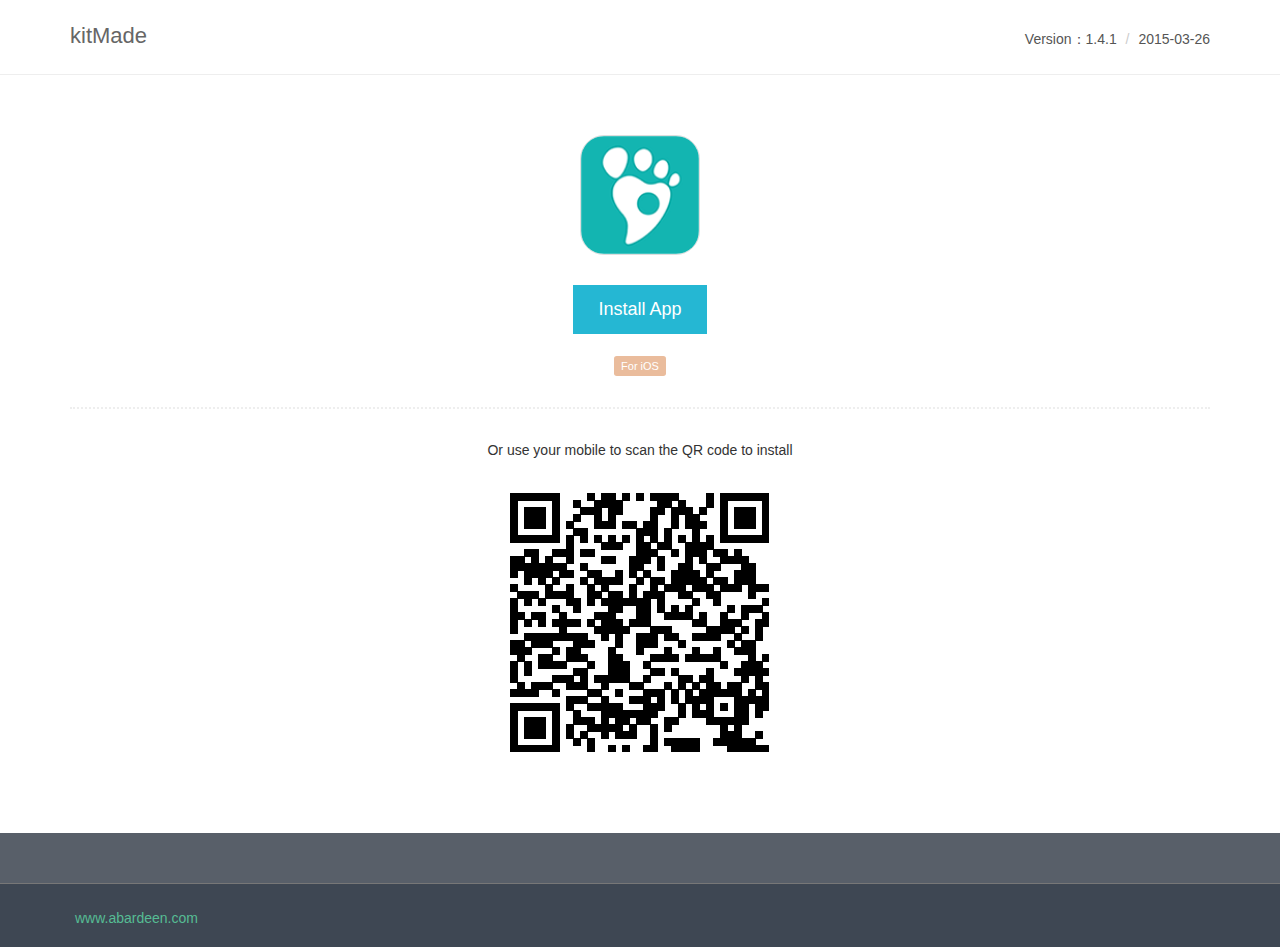
==== commit c5413eb1: "国外版本更新" ====
--- a/国外/index.html
+++ b/国外/index.html
@@ -47,8 +47,8 @@
 	<div class="container">
         <h1 class="pull-left">kitMade</h1>
         <ul class="pull-right breadcrumb">
-            <li>Version：1.4.0</li>
-			<li>2015-03-19</li>
+            <li>Version：1.4.1</li>
+			<li>2015-03-26</li>
         </ul>
     </div><!--/container-->
 </div><!--/breadcrumbs-->
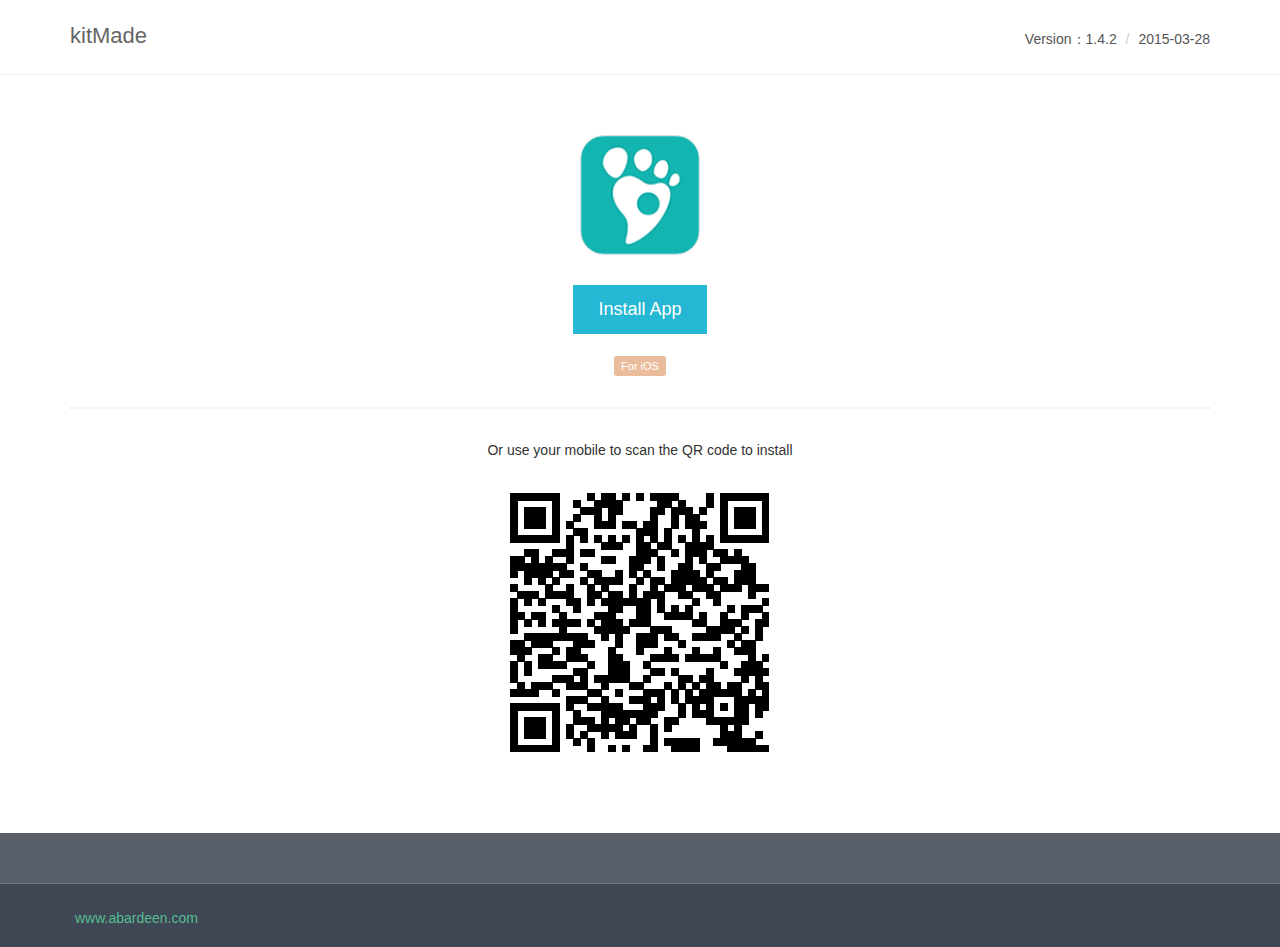
==== commit 60176123: "国外 版本更新 v1.4.2 添加引导页面" ====
--- a/国外/index.html
+++ b/国外/index.html
@@ -47,8 +47,8 @@
 	<div class="container">
         <h1 class="pull-left">kitMade</h1>
         <ul class="pull-right breadcrumb">
-            <li>Version：1.4.1</li>
-			<li>2015-03-26</li>
+            <li>Version：1.4.2</li>
+			<li>2015-03-28</li>
         </ul>
     </div><!--/container-->
 </div><!--/breadcrumbs-->
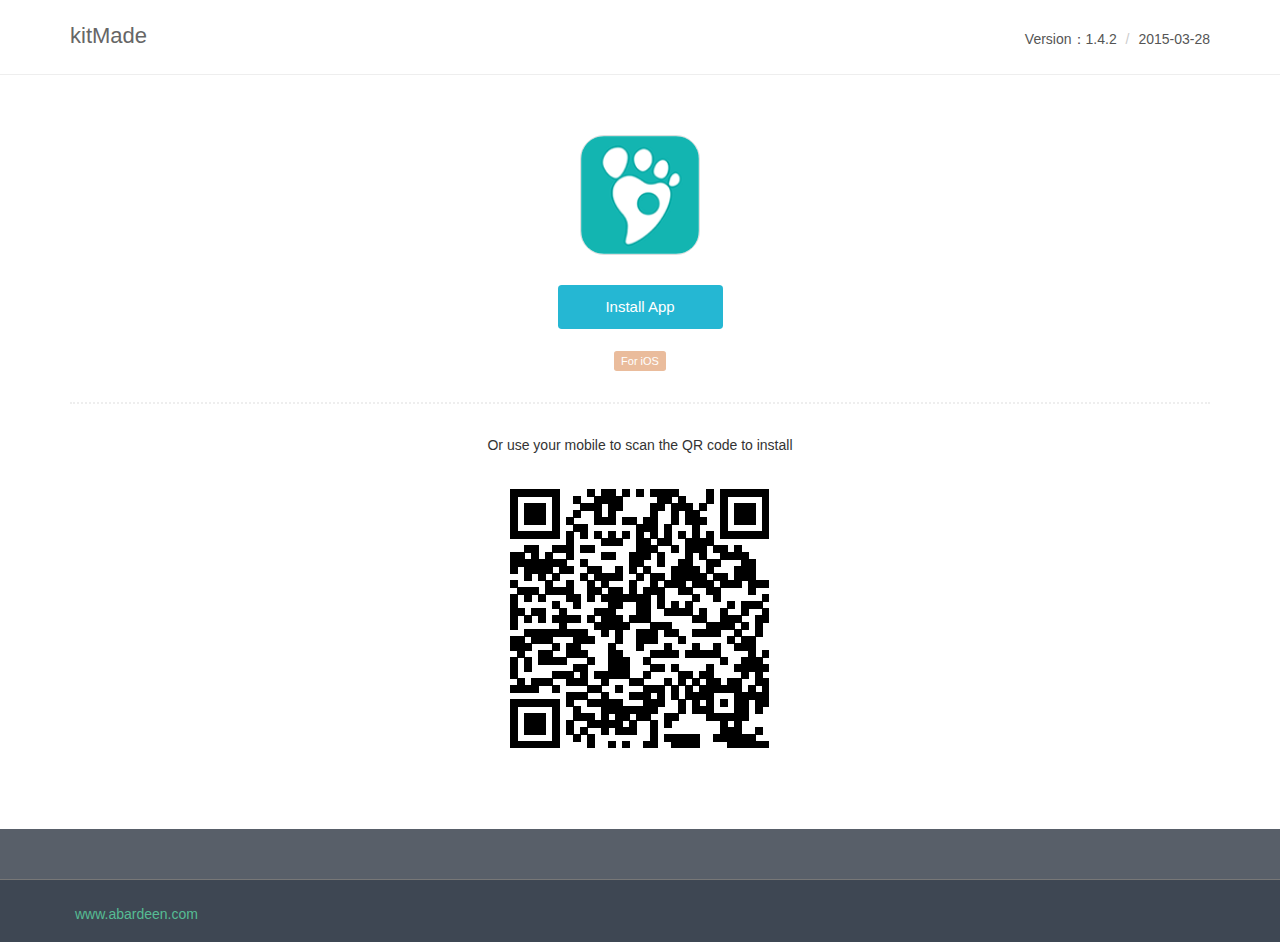
==== commit f09d3e4a: "国内版本更新为v1.5.0" ====
--- a/国外/index.html
+++ b/国外/index.html
@@ -1,6 +1,6 @@
 <!DOCTYPE html>
 <html lang="en"><!--<![endif]--><head><meta http-equiv="Content-Type" content="text/html; charset=UTF-8">
-    <title>kitMade</title>
+    <title>kidMate</title>
 	<meta charset="utf-8">
     <meta name="keywords" content="阿巴町 企业签名 InHouse In-House iOS  ipa apk adhoc 安装 iPad iPhone">
     <meta name="description" content="阿巴町iOS APP下载">
--- a/国外/inc/css/custom.css
+++ b/国外/inc/css/custom.css
@@ -142,6 +142,17 @@
 }
 #install{
 	background: #25b7d3;
+    width: 165px;
+    border-radius: 0.25em;
+    font-size: 15px;
+}
+#appInstall{
+    background: #ffffff;
+    width: 165px;
+    border-radius: 0.25em;
+    border:1px solid #ff658d;
+    color:#340000;
+    font-size: 15px;
 }
 #labelInfo{
 	background: #eabc9c;
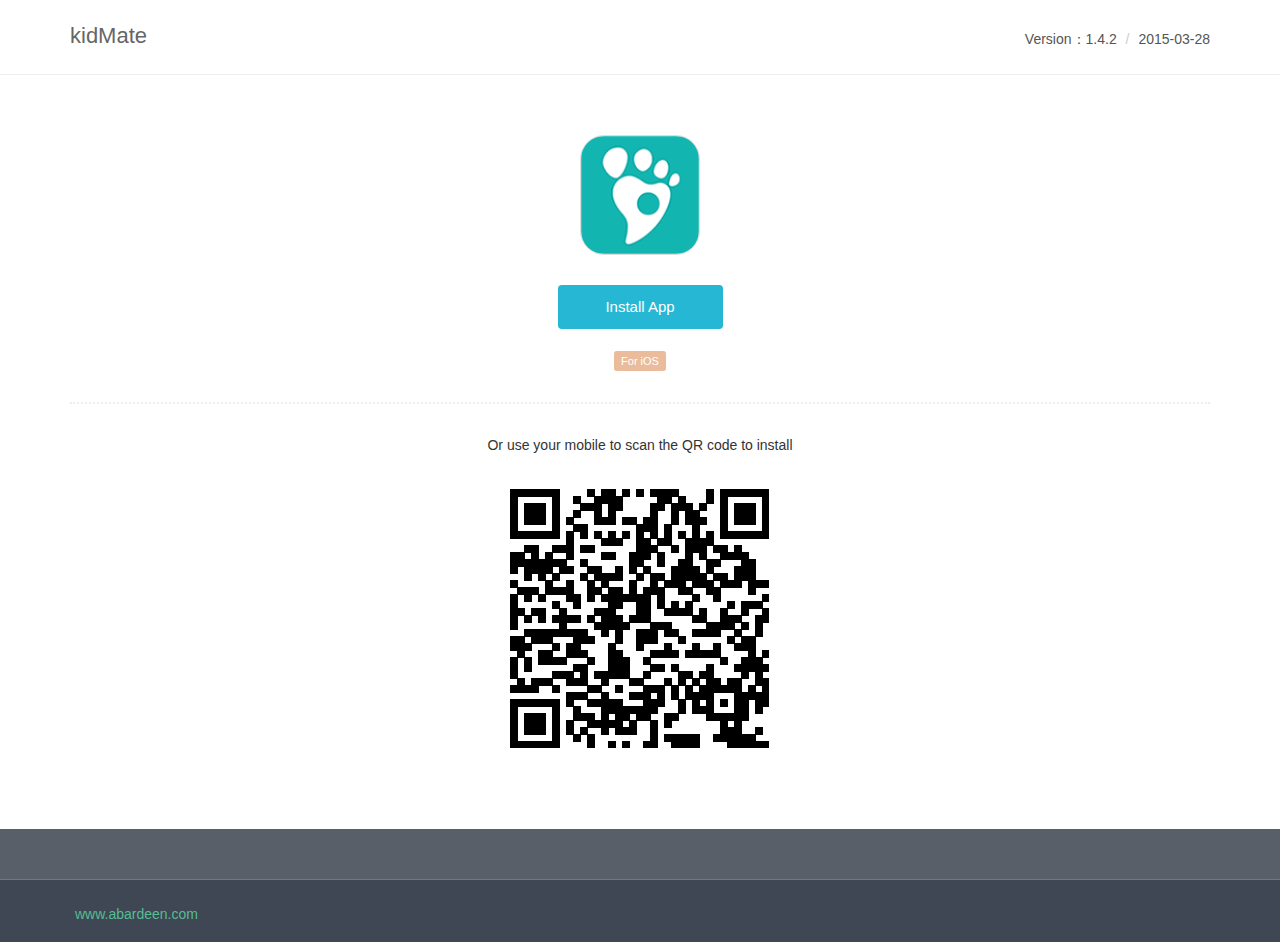
==== commit d1a9c85f: "no message" ====
--- a/国外/index.html
+++ b/国外/index.html
@@ -45,7 +45,7 @@
 <!--=== Breadcrumbs ===-->
 <div class="row-fluid breadcrumbs margin-bottom-20">
 	<div class="container">
-        <h1 class="pull-left">kitMade</h1>
+        <h1 class="pull-left">kidMate</h1>
         <ul class="pull-right breadcrumb">
             <li>Version：1.4.2</li>
 			<li>2015-03-28</li>
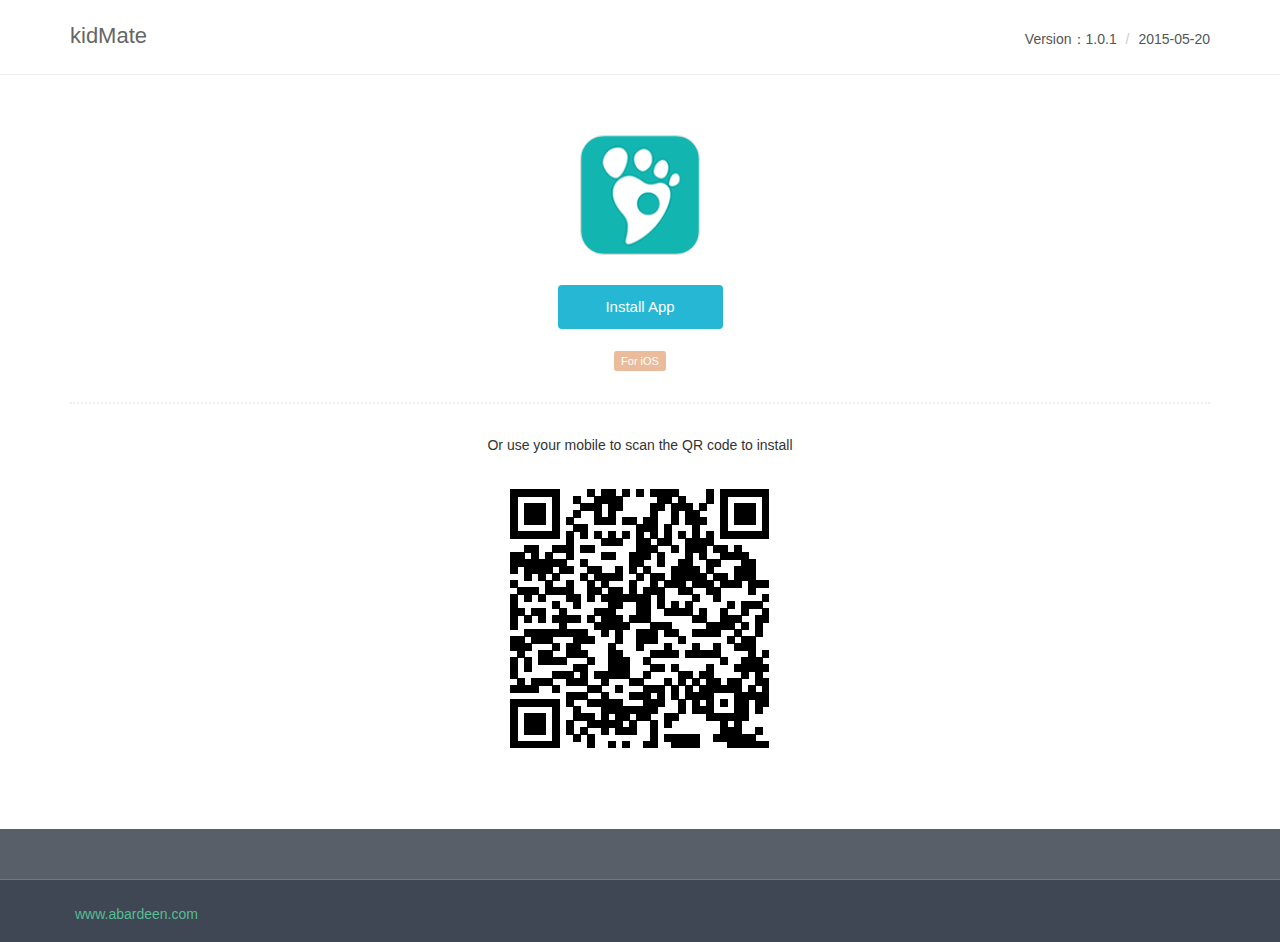
==== commit 6cf75894: "海外版本 更新v1.0.1" ====
--- a/国外/index.html
+++ b/国外/index.html
@@ -47,8 +47,8 @@
 	<div class="container">
         <h1 class="pull-left">kidMate</h1>
         <ul class="pull-right breadcrumb">
-            <li>Version：1.4.2</li>
-			<li>2015-03-28</li>
+            <li>Version：1.0.1</li>
+			<li>2015-05-20</li>
         </ul>
     </div><!--/container-->
 </div><!--/breadcrumbs-->
